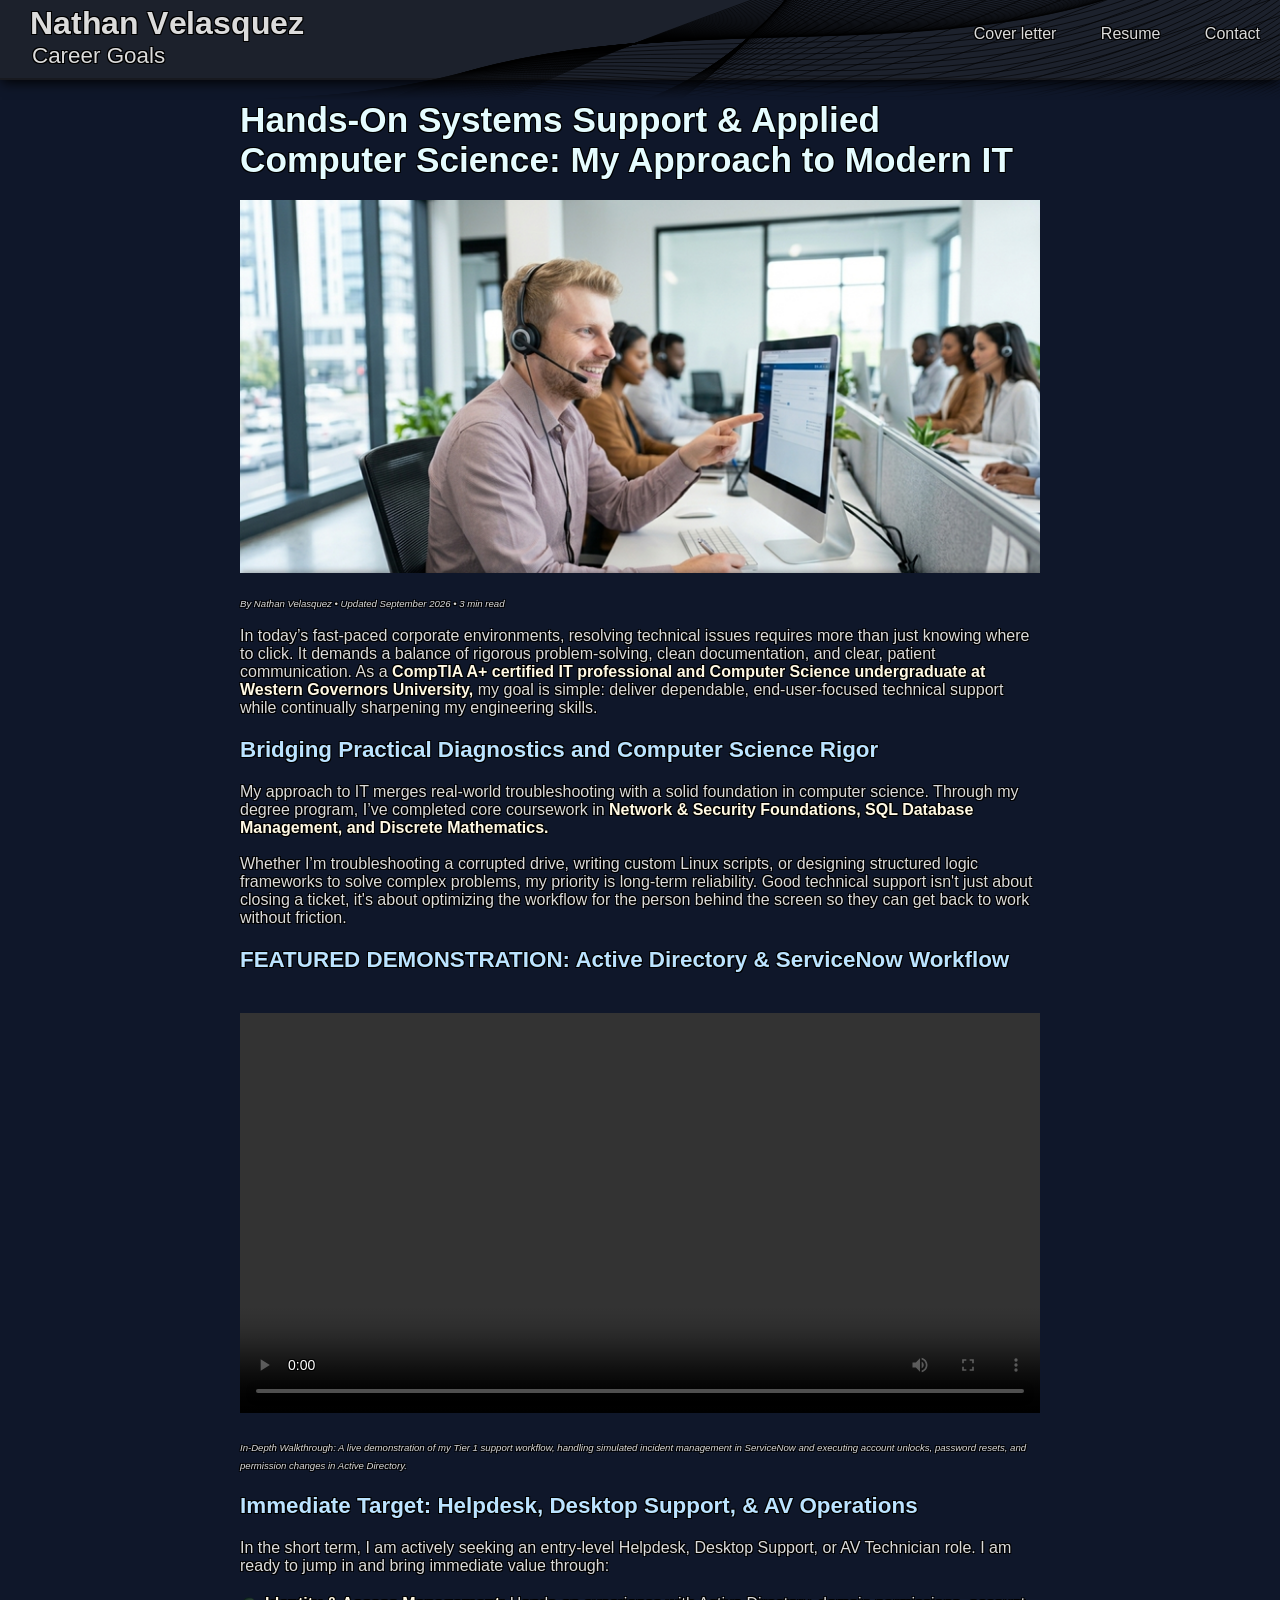
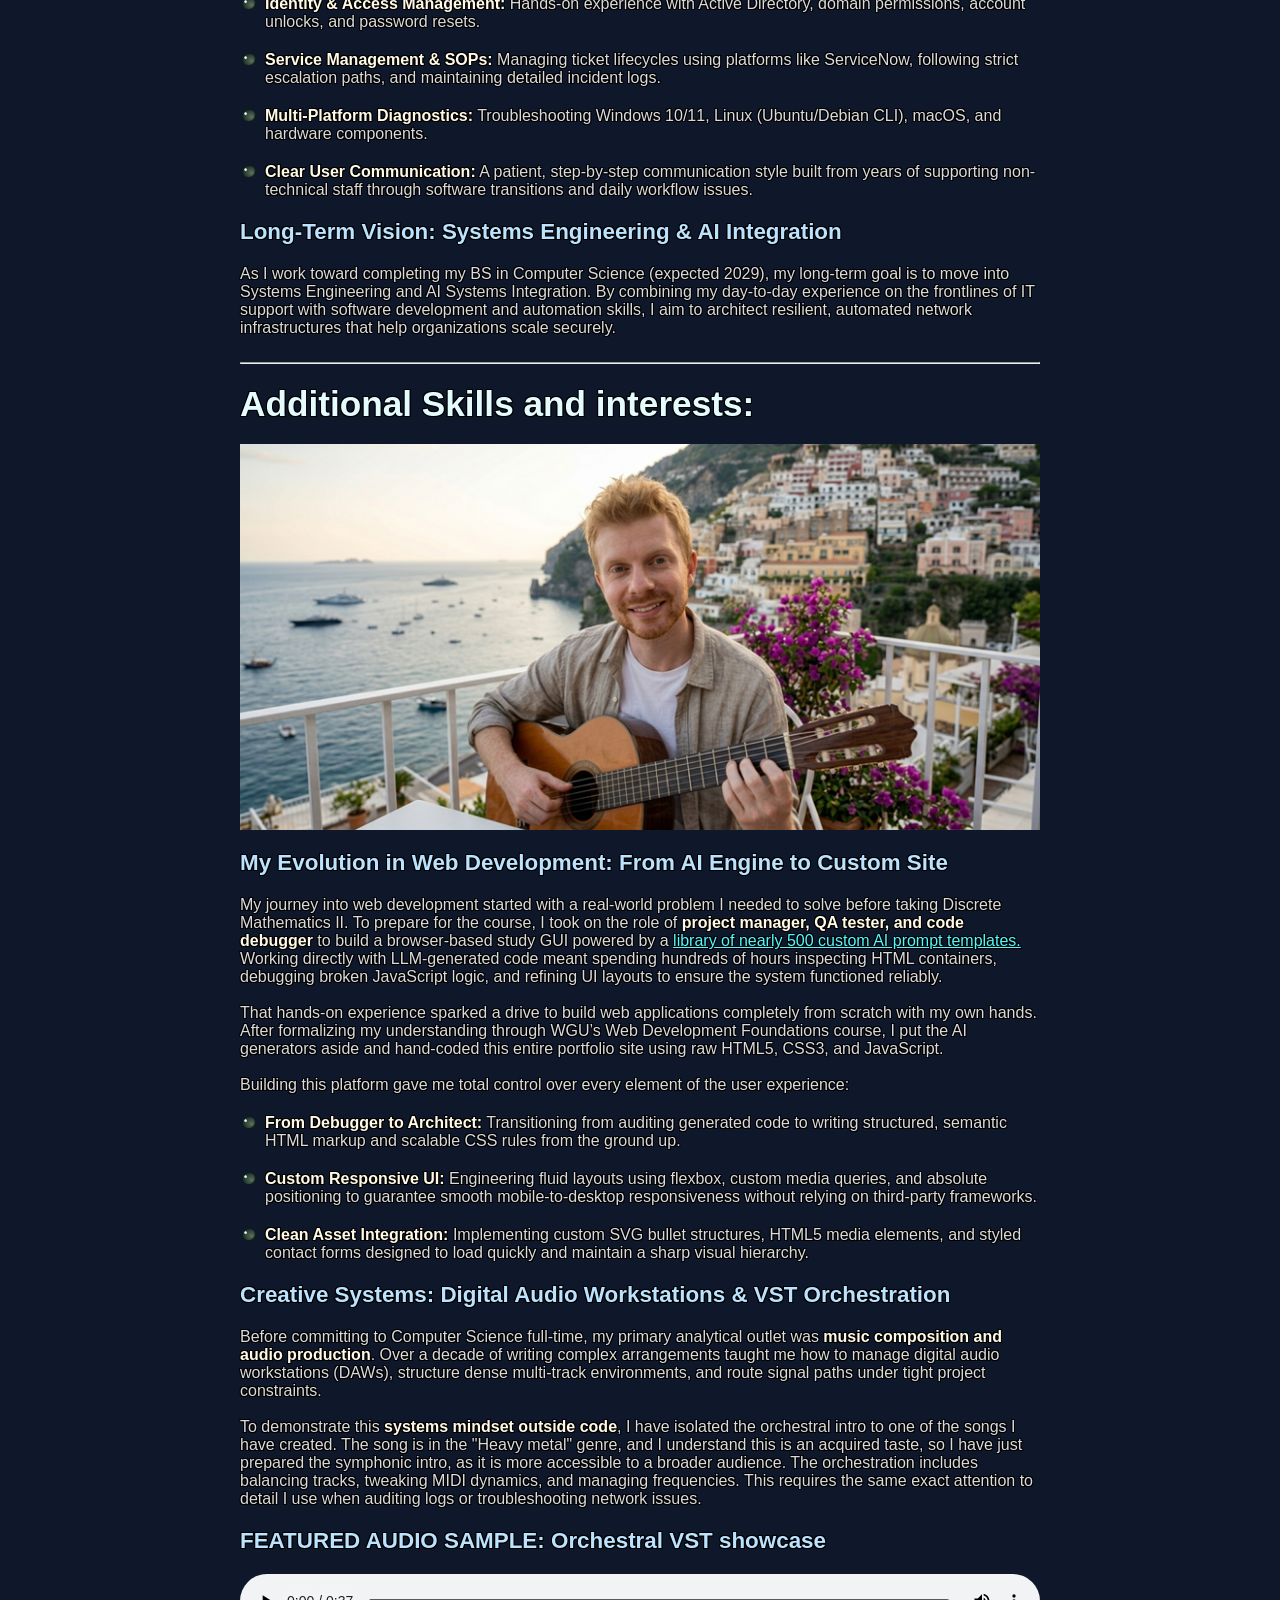
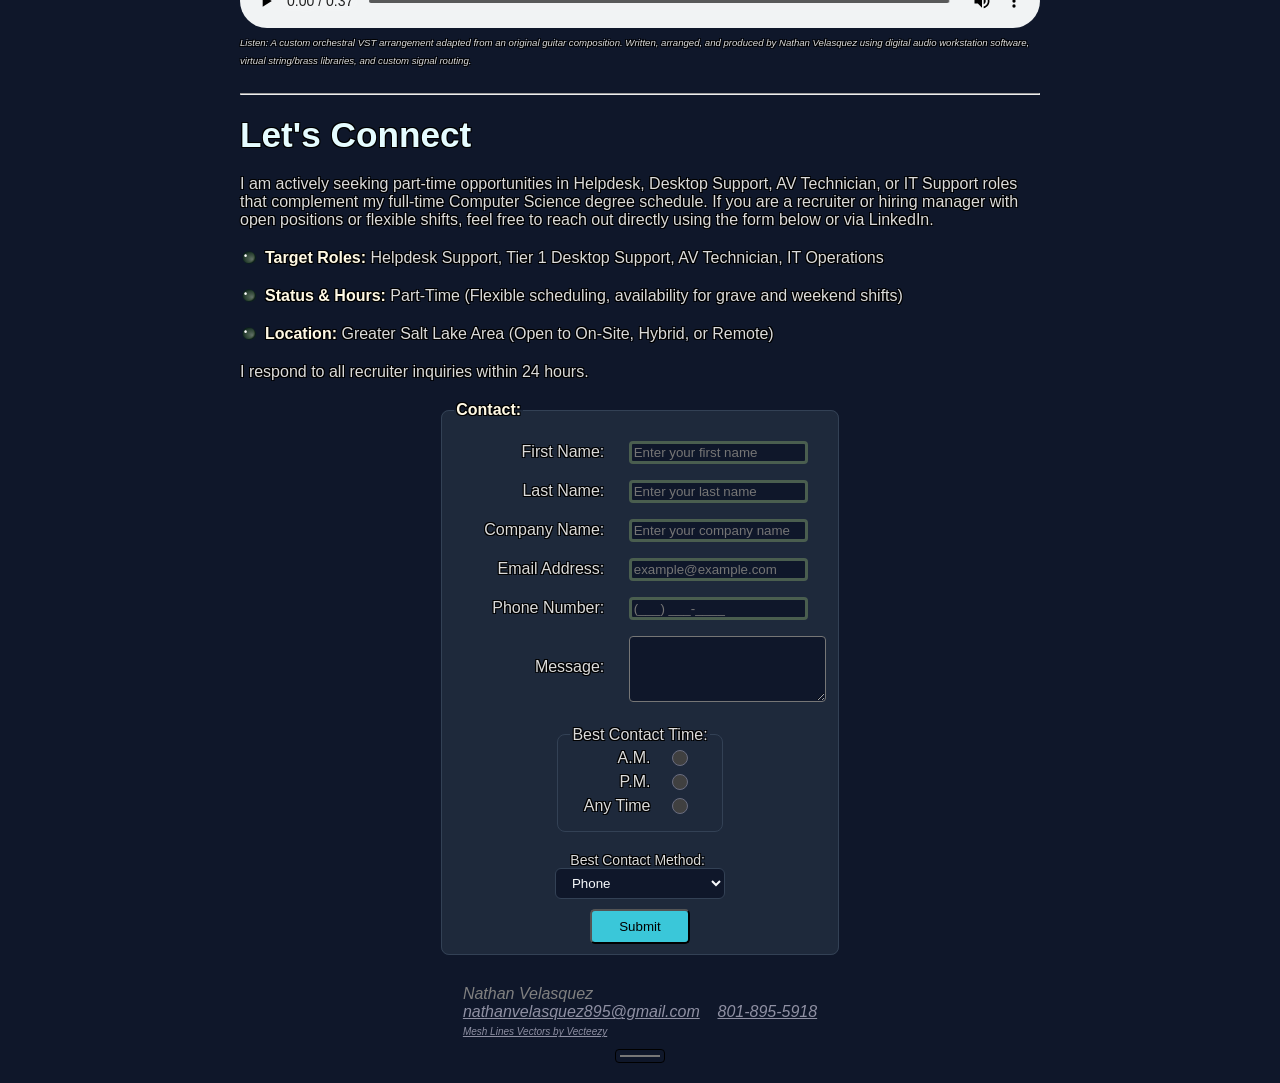
==== career_goals.html @ c5662f7c "test" ====
<!DOCTYPE html>
<html lang="en"> 															
<head> 																	
	<meta charset="UTF-8">
	<meta name="viewport" content="width=device-width, initial-scale=1.0">
	<title>Nathan Velasquez Career Goals</title> 														
	<link rel="stylesheet" href="css/styles.css">
</head>
<body> 																	
	<header>
		<img src="images/abstract-horizontal.svg" alt="">
<!------------------------------>
<!---------NAME ANIMATION------->
<!------------------------------>
		<div id="topName">
			<span class="letter">N</span>
			<span class="letter">a</span>
			<span class="letter">t</span>
			<span class="letter">h</span>
			<span class="letter">a</span>
			<span class="letter">n</span>
			&nbsp;
			<span class="letter">V</span>
			<span class="letter">e</span>
			<span class="letter">l</span>
			<span class="letter">a</span>
			<span class="letter">s</span>
			<span class="letter">q</span>
			<span class="letter">u</span>
			<span class="letter">e</span>
			<span class="letter">z</span>
		</div>
<!------------------------------>
<!---------Page Title ---------->
<!------------------------------>
			<h1>Career Goals</h1> 												
<!------------------------------>
<!-------Navigation links------->
<!------------------------------>
		<nav> 																
			<ul class="nav-big">
				<li><a class="link" href="cover_letter.html">Cover letter</a></li>
				<li><a class="link" href="index.html">Resume</a></li>
				<li><a class="link" href="career_goals.html#contact">Contact</a></li>
			</ul>
			<select name="nav-small" id="nav-small" class="nav-small" onchange="location.href=this.value; this.selectedIndex=0;">
				<option value="">☰</option>
				<option value="cover_letter.html">Cover letter</option>
				<option value="index.html">Resume</option>
				<option value="career_goals.html#contact">Contact</option>
			</select>
		</nav>
	</header>
<!------------------------------>
<!---------Main content--------->
<!------------------------------>
	<main> 																	
		<article> 															
			<h2>Hands-On Systems Support & Applied Computer Science: My Approach to Modern IT</h2>	
				<img class="mainImage" 
				src="images/stockhelpdesk_small.png"
				srcset="images/stockhelpdesk_small.png 400w,
						images/stockhelpdesk_med.png 800w,
						images/stockhelpdesk_large.png 1200w"
				sizes="(max-width: 800px) 90vw, 600px"
				alt="helpdesk stock image">
			<em class="articleCaption">By Nathan Velasquez • Updated September 2026 • 3 min read</em>
				<p>
					In today’s fast-paced corporate environments, resolving technical issues requires 
					more than just knowing where to click. It demands a balance of rigorous problem-solving, 
					clean documentation, and clear, patient communication. As a <strong>CompTIA A+ certified IT 
					professional and Computer Science undergraduate at Western Governors University,</strong> my 
					goal is simple: deliver dependable, end-user-focused technical support while continually 
					sharpening my engineering skills.
				</p>
			<h3>Bridging Practical Diagnostics and Computer Science Rigor</h3>
				<p id="video">
					My approach to IT merges real-world troubleshooting with a solid foundation in computer science. 
					Through my degree program, I’ve completed core coursework in <strong>Network & Security Foundations, 
					SQL Database Management, and Discrete Mathematics.</strong>
					<br><br>
					Whether I’m troubleshooting a corrupted drive, writing custom Linux scripts, or designing structured 
					logic frameworks to solve complex problems, my priority is long-term reliability. Good technical support 
					isn't just about closing a ticket, it's about optimizing the workflow for the person behind the screen so 
					they can get back to work without friction.
				</p>
			<h3>FEATURED DEMONSTRATION: Active Directory & ServiceNow Workflow</h3>
				<video class="video" controls width="500">
					<source src="images/helpdesk.mp4" type="video/mp4">
				</video>
			<em class="articleCaption">
				In-Depth Walkthrough: A live demonstration of my Tier 1 support workflow, handling simulated incident 
				management in ServiceNow and executing account unlocks, password resets, and permission changes in Active Directory.
			</em>
			<h3>Immediate Target: Helpdesk, Desktop Support, & AV Operations</h3>
				<p>In the short term, I am actively seeking an entry-level Helpdesk, Desktop Support, or AV Technician role. 
					I am ready to jump in and bring immediate value through:
				</p>
				<ul class="list1">
					<li>
						<strong>Identity & Access Management:</strong> Hands-on experience with Active Directory, domain permissions, 
						account unlocks, and password resets.
					</li>
					<li>
						<strong>Service Management & SOPs:</strong> Managing ticket lifecycles using platforms like ServiceNow, following strict 
						escalation paths, and maintaining detailed incident logs.
					</li>
					<li>
						<strong>Multi-Platform Diagnostics:</strong> Troubleshooting Windows 10/11, Linux (Ubuntu/Debian CLI), 
						macOS, and hardware components.
					</li>
					<li>
						<strong>Clear User Communication:</strong> A patient, step-by-step communication style built from years of supporting 
						non-technical staff through software transitions and daily workflow issues.
					</li>
				</ul>
			<h3>Long-Term Vision: Systems Engineering & AI Integration</h3>
				<p>
					As I work toward completing my BS in Computer Science (expected 2029), my long-term goal is to move into Systems Engineering and 
					AI Systems Integration. By combining my day-to-day experience on the frontlines of IT support with software development and 
					automation skills, I aim to architect resilient, automated network infrastructures that help organizations scale securely.
				</p>
		</article>
	<hr>
		<article>
			<h2>Additional Skills and interests:</h2>
					<img class="mainImage" 
					src="images/guitar-small.png"
					srcset="images/guitar-small.png 400w,
							images/guitar-med.png 800w,
							images/guitar-large.png 1200w"
					sizes="(max-width: 800px) 90vw, 600px"
					alt="guitar stock image">
			<h3>My Evolution in Web Development: From AI Engine to Custom Site</h3>
				<p>
					My journey into web development started with a real-world problem I needed to solve before taking Discrete Mathematics II. 
					To prepare for the course, I took on the role of <strong>project manager, QA tester, and code debugger</strong> to build a 
					browser-based study GUI powered by a 
					<a target="_blank" href="placeholderlink.html">library of nearly 500 custom AI prompt templates.</a><!-- placeholder for https://nathanvelasquez895.github.io/DM2-C690-NV.github.io/ --> 
					Working directly with LLM-generated code meant spending hundreds of hours inspecting HTML containers, debugging broken JavaScript 
					logic, and refining UI layouts to ensure the system functioned reliably.
					<br><br>
					That hands-on experience sparked a drive to build web applications completely from scratch with my own hands. After formalizing my 
					understanding through WGU’s Web Development Foundations course, I put the AI generators aside and hand-coded this entire portfolio site 
					using raw HTML5, CSS3, and JavaScript.
					<br><br>
					Building this platform gave me total control over every element of the user experience:
				</p>
				<ul class="list1">
					<li>
						<strong>From Debugger to Architect:</strong> Transitioning from auditing generated code to writing structured, semantic HTML
							markup and scalable CSS rules from the ground up.
					</li>
					<li>
						<strong>Custom Responsive UI:</strong> Engineering fluid layouts using flexbox, custom media queries, and absolute positioning to 
						guarantee smooth mobile-to-desktop responsiveness without relying on third-party frameworks.
					</li>
					<li>
						<strong>Clean Asset Integration:</strong> Implementing custom SVG bullet structures, HTML5 media elements, and styled contact 
						forms designed to load quickly and maintain a sharp visual hierarchy.
					</li>
				</ul>
			<h3>Creative Systems: Digital Audio Workstations & VST Orchestration</h3>
				<p>
					Before committing to Computer Science full-time, my primary analytical outlet was <strong>music composition and audio production</strong>. 
					Over a decade of writing complex arrangements taught me how to manage digital audio workstations (DAWs), structure dense multi-track 
					environments, and route signal paths under tight project constraints.
					<br><br>
					To demonstrate this <strong>systems mindset outside code</strong>, I have isolated the orchestral intro to one of the songs I have created. 
					The song is in the "Heavy metal" genre, and I understand this is an acquired taste, so I have just prepared the symphonic intro, as it is more
					accessible to a broader audience. The orchestration includes balancing tracks, tweaking MIDI dynamics, and managing frequencies. This requires 
					the same exact attention to detail I use when auditing logs or troubleshooting network issues.
				</p>
			<h3>FEATURED AUDIO SAMPLE: Orchestral VST showcase</h3>
				<audio controls>
					<source src="images/RosesINTRO.mp3">
				</audio>
			<em class="articleCaption">
				Listen: A custom orchestral VST arrangement adapted from an original guitar composition. Written, arranged, and produced by 
				Nathan Velasquez using digital audio workstation software, virtual string/brass libraries, and custom signal routing.
			</em>
		</article>
<!---------------------------->
<!--------CONTACT FORM-------->
<!---------------------------->
	<hr>
		<section>
			<h2 id="contact">Let's Connect</h2>
				<p>
					I am actively seeking part-time opportunities in Helpdesk, Desktop Support, AV Technician, or IT Support roles that complement my 
					full-time Computer Science degree schedule. If you are a recruiter or hiring manager with open positions or flexible shifts, feel 
					free to reach out directly using the form below or via LinkedIn.
				</p>
				<ul class="list1">
					<li>
						<strong>Target Roles:</strong> Helpdesk Support, Tier 1 Desktop Support, AV Technician, IT Operations
					</li>
					<li>
						<strong>Status & Hours:</strong> Part-Time (Flexible scheduling, availability for grave and weekend shifts)
					</li>
					<li>
						<strong>Location:</strong> Greater Salt Lake Area (Open to On-Site, Hybrid, or Remote)
					</li>
				</ul>
				I respond to all recruiter inquiries within 24 hours.			
			<fieldset id="contactForm">  
				<legend><strong>Contact:</strong></legend>
					<form action="https://wp.zybooks.com/form-viewer.php" method="POST">
						<p>
							<label for="firstName">First Name:</label>
							<input type="text" id="firstName" name="firstName" placeholder="Enter your first name" required>
						</p>
						<p>
							<label for="lastName">Last Name:</label>
							<input type="text" id="lastName" name="lastName" placeholder="Enter your last name" required>
						</p>
						<p>
							<label for="compName">Company Name:</label>
							<input type="text" id="compName" name="compName" placeholder="Enter your company name" required>
						</p>
						<p>
							<label for="email">Email Address:</label>
							<input type="email" id="email" name="email" placeholder="example@example.com" required>
						</p>
						<p>
							<label for="phoneNum">Phone Number:</label>
							<input type="tel" id="phoneNum" name="phoneNum" placeholder="(___) ___-____"required>
						</p>
						<p>
							<label id="messageLabel" for="message">Message:</label>
							<textarea id="message" name="message" rows="4" cols="22"></textarea>
						</p>
			<!----------RADIO BEST CONTACT TIME---------->			
					<fieldset id="bestCT">
						<legend>Best Contact Time:</legend>
						<div class="radios">
							<input id="am" name="contactTime" type="radio" value="a.m.">				
							<label for="am">A.M.</label>				
						</div>
						<div class="radios">
							<input id="pm" name="contactTime" type="radio" value="p.m.">				
							<label for="pm">P.M.</label>				
						</div>
						<div class="radios">
							<input id="anytime" name="contactTime" type="radio" value="anytime">				
							<label for="anytime">Any Time</label>
						</div>
					</fieldset>
			<!----------LIST BEST CONTACT METHOD---------->
					<div id="methodBox">
						<label for="method" style="font-size: 14px;">Best Contact Method:</label>
						<select id="method" name="method">
							<option value="phone">Phone</option>
							<option value="email">Email</option>
							<option value="text">Text</option>        
						</select>
					</div>
					<div id="submit">
						<input type="submit" value="Submit">
					</div>
				</form>
			</fieldset>
		</section>
	</main>
<!------------------------------>
<!---------Footer--------------->
<!------------------------------>
	<footer>
		<em>
			Nathan Velasquez  
			<br> 
			<a class="foot" href="mailto:nathanvelasquez895@gmail.com">nathanvelasquez895@gmail.com</a> 
			&nbsp;&nbsp;
			<a class="foot" href="tel:+18018955918">801&#8209;895&#8209;5918</a> 
			<br>
		</em>
		<i>
			<a class="foot" target="_blank" style="font-size: 10px;" href="placeholderlink.html">Mesh Lines Vectors by Vecteezy</a> <!-- placeholder for https://www.vecteezy.com/free-vector/mesh-lines-->
		</i>
	</footer>
</body>
<!------------------------------>
<!---------Java scripts--------->
<!------------------------------>
<script>
/** VIDEO VOLUME Prevents ear blasting on the video**/
document.querySelectorAll('video').forEach(video => 
{video.volume = 0.3;});/**this means 30% volume**/
</script>
<input type="color">
</html>
---- css/styles.css ----
* {
	box-sizing: border-box; /** keeps everything a good size when shrinking **/
}
html {
	scroll-behavior: smooth; /**no harsh jumps when clicking contact**/
	scroll-padding-top: 90px; /** stops the header from hiding things when clicking a link**/
}
/*************************
----------HEADER------------
*************************/
/****big box on top, doesn't move *******/
header {
	font-family: arial, sans-serif;
	color: #dbdbdb;
	text-shadow: -1px 1px 0px black, -1px -1px 0px black, 1px 1px 0px black, 1px -1px 0px black;
	display: flex;
	justify-content: space-between;
	align-items: center;
	width: 100%;
	background: #1c212c;
	padding-bottom: 10px;
	border-bottom: 2px solid #181a20;
	box-shadow: 0 4px 12px -2px black;
	position: fixed;
	z-index: 5;
	top: 0;
	left: 0;
	min-height: 80px;
}
header img {
	position: absolute;
	top: 0;
	left: 0;
	width: 100%;
	height: 100px;
	object-fit: cover;
	/** looked bad on the bottom, so i looked up how to make it smooth. Apparently safari needs a special one...**/
	-webkit-mask-image: linear-gradient(to bottom, black 70%, transparent 100%);
	mask-image: linear-gradient(to bottom, black 70%, transparent 100%);
}
/********* says what page you're on, like "resume" etc ********/
h1 {
	font-size: 1.4rem;
	font-weight: normal;
	position: fixed;
	top: 28px;
	padding-left: 32px;
	animation: phaseIn 2s ease-out forwards;
}
/**********************
HEADER ANIMATION 
**********************/
/****child of header***/
#topName {
  position: fixed;
  left: 30px;
  top: 5px;
  font-weight: bold;
  font-size: 2em;
  display: flex; 
}
@keyframes phaseIn {
from {
	opacity: 0;
	transform: scale(1.4); 
	filter: blur(4px);    
}
to {
	opacity: 1;
	transform: scale(1);   
	filter: blur(0);       
}}
/******** children of div id="topName" *****/
.letter {
  display: inline-block;
  opacity: 0;
  animation: phaseIn 0.5s ease-out forwards;
}
.letter:nth-child(1) { animation-delay: 1.0s; }
.letter:nth-child(2) { animation-delay: 1.1s; }
.letter:nth-child(3) { animation-delay: 1.2s; }
.letter:nth-child(4) { animation-delay: 1.3s; }
.letter:nth-child(5) { animation-delay: 1.4s; }
.letter:nth-child(6) { animation-delay: 1.5s; }
.letter:nth-child(7) { animation-delay: 1.6s; }
.letter:nth-child(8) { animation-delay: 1.7s; }
.letter:nth-child(9) { animation-delay: 1.8s; }
.letter:nth-child(10) { animation-delay: 1.9s; }
.letter:nth-child(11) { animation-delay: 2.0s; }
.letter:nth-child(12) { animation-delay: 2.1s; }
.letter:nth-child(13) { animation-delay: 2.2s; }
.letter:nth-child(14) { animation-delay: 2.4s; }
.letter:nth-child(15) { animation-delay: 2.7s; }
.letter:nth-child(16) { animation-delay: 3.0s; }
/************************
--------NAVIGATION-------
************************/
nav {
	display: flex;
	justify-content: flex-end;
	width: 100%;
}
nav ul{
	list-style-type: none; /**takes away ugly dots**/
}
nav li {
	display: inline;
}	
nav li a {
	position: relative;
	display: inline-block;
	text-decoration: none;
	padding: 8px 20px;
	color: #dbdbdb;
	transition: color 0.2s ease-in-out;	
}
/******** glowing behind the link, chilren of nav -> ul *******/
.link::before {
	content: "";
	position: absolute;
	inset: 0;
	border-radius: 20px;
	background-image: radial-gradient(#646b7d 0%, transparent 70%);
	opacity: 0; 
	transition: opacity 0.2s ease-in-out;
	z-index: -1; 
}
.link:hover::before {
  opacity: 1;
/************mobile menu**************/
}
.nav-small {
	display: none;
}
@media (max-width: 800px) {
	.nav-big {
		display: none;
	}
	.nav-small {
		display: block;
		appearance: none;
		-webkit-appearance: none;
		-moz-appearance: none;
		width: 40px;
		height: 40px;
		border: none;
		border-radius: 8px;
		background: #1c212c;
		color: #dbdbdb;
		text-align: center;
		font-size: 1.2rem;
		cursor: pointer;
		padding: 0;
		margin-right: 20px;
		position: relative;
		z-index: 10;
	}
}		
/*********************
-------BODY------------
*********************/
body {
	background: #0f172a;
	font-family: arial, sans-serif;
	color: #dbdbdb;
	text-shadow: -1px 1px 0px black, -1px -1px 0px black, 1px 1px 0px black, 1px -1px 0px black;
	padding-top: 60px;
	margin: 0;
	display: flex;
	flex-direction: column;
	align-items: center;
	width: 80vw;      
    max-width: 800px;  
    height: auto;
    margin: 20px auto;
}
article {
	margin-bottom: 25px;
}
strong {
	color: #fff9e5;
}
a {
	color: #52f9ff;
	transition: color 0.2s ease-in-out;
}
a:hover {
	color: #f3ffaf;
}
.mainImage {
	display: flex;
	align-items: center;
    width: 80vw;      
    max-width: 800px;  
    height: auto;
    margin: 20px auto;
}
table { 
	margin: 20px auto;
	background-color: #1e1f20;
	outline: 1px solid #334155;
    border-radius: 15px;
    border-spacing: 0; /**take away double lines**/
    overflow: hidden;  /**take away MORE double lines -.- **/
}
caption {
	background-color: #1e1f20;
	font-size: 1.4rem;
	padding: 10px;
	color: #bbe3ff;
	font-weight: bold;
	text-align: left;		
}
table th {
	background-color: #1e293b;
	padding: 8px 12px;
	color: #b1b1bc;
	border: 1px solid #334155;
}
table td {
	padding: 8px 12px;
	color: #b1b1bc;
	border: 1px solid #334155; 
}
/***hard to fit on mobile, makes to smaller**/
@media (max-width: 800px) {
    table {
        font-size: 10px;
    }
	table td {
		padding: 2px;
	}
}

/*** headline **/
h2 {
	font-size: 2.2rem;
    margin: 20px auto;
	color: #e5fcff;	
}
/***** sub-headlines **/
h3 {
	font-size: 1.4rem;
	margin: 20px auto;
	color: #bbe3ff;	
}
li {
	margin-bottom: 20px;
	margin-top: 20px;	
}
/*** fancy bullets ***/
/*** public domain svg https://freesvg.org/white-vector-drawing-of-button ***/
.list1 {
	padding-left: 0;
	text-align: left;
}
.list1 > li {
    list-style: none;
    position: relative;
    padding-left: 25px;
}
.list1 > li::before {
    content: '';
    position: absolute;
    left: 0;
    top: auto;
    width: 18px;
    height: 18px;
	background-image: url('../images/bullet.svg');
}
.list2 {
	padding-left: 0;
	text-align: left;
}
.list2 > li {
    list-style: none;
    position: relative;
    padding-left: 25px;
}
.list2 > li::before {
	content: "⚫️";     
	position: absolute;
	left: 0;
	top: 50%;
	transform: translateY(-50%); 
	font-size: 0.75rem;  
}
/**** little letters ***/
.articleCaption {
	font-size: 0.6rem;
	width: 80vw;
	max-width: 800px;
	height: auto;
	margin: 20px auto;
}
video {
	width: 80vw;
	max-width: 800px;
	height: auto;
	margin: 20px auto;
}
audio {
	width: 80vw;
	max-width: 800px;
	accent-color: #ff5733; 
}
/***** dropdown images ****/
.dropdown-box summary {
	cursor: pointer;
	list-style: none;
	color: #52f9ff;
	transition: color 0.2s ease-in-out;
}
.dropdown-box summary:hover {
	color: #f3ffaf;
}
.dropdown {
	position: relative;
	display: inline-block;
	text-decoration: underline;
}
/***** hidden image inside the drop down ****/
.hiddenImage img {
    width: 80vw;      
    max-width: 800px;  
    height: auto;
    margin: 20px auto;
}	
/**********************
--------FORM-----------
***********************/
/****** named box around the whole thing  ********/
fieldset {
	background-color: #1e293b; 
	border: 1px solid #334155;  
	border-radius: 8px;        
	max-width: max-content;
	margin: 20px 0;
	display: block;
	margin-left: auto;
	margin-right: auto;
}
/****** words before boxes ******/
label {
   width: max-content;
   display: inline-block;
   text-align: right;
   margin-right: 20px;
   width: 150px;
}
/**** typing boxes -> white font + changing colors + symmetrical boxes + borders ***/
input, textarea, select, option {
	background-color: #0f172a;
	color: white;
	height: auto;
	border: 2px bevel #000000;
	border-radius: 4px;
    transition: background-color 0.2s ease-in-out, transform 0.2s ease-in-out;
}
/*******green bg when typing******/
input:focus, select:focus, textarea:focus, option:focus {
	background-color: #383838;
}
/******* green border if box is required *******/
input:invalid {
   border: 3px solid #4a5e4f;
}
/********** make the label "message" in the right spot ****/
#messageLabel {
	position: relative; top: -30px
}
/*****drop down menu for contact method****/
select {
	background-color: #0f172a;
	color: #f8fafc;
	border: 1px solid #334155;
	padding: 6px 12px;
	border-radius: 6px;
	cursor: pointer;
}
#methodBox {
	width: max-content;
	display: flex;
	flex-direction: column;
	margin-left: auto;
	margin-right: auto;
	margin-bottom: 10px;
}
/***********submit button********/
input[type=submit] {
	width: 100px;
	background-color: #3ac7d9;
	color: black;
	padding: 8px;
	border-radius: 5px;
	cursor: pointer;
}
#submit {
	width: max-content;
	display: block;
	margin-left: auto;
	margin-right: auto;
}
input[type=submit]:hover {
   background-color: #91ecf8; 
}
/******************
FANCY RADIO BUTTONS 
*******************/
/******** legend child of fieldset id="contactForm" ***/
#bestCT {
	width: 180px;
}
/********** div children of fieldset id="bestCT" ****/
.radios {
	display: flex;
	flex-direction: row-reverse;
	justify-content: flex-start;
	align-items: center;
	width: fit-content;
	gap: 2px;
	margin-bottom: 6px;
	margin-right: auto;
}
.radios label {
	text-align: right;
	width: 80px;
}
.radios label, .radios input[type="radio"]{
	cursor: pointer;
}
.radios input[type="radio"] {
	appearance: none;
	display: flex;
	-webkit-appearance: none;
	flex-shrink: 0;
	margin: 0;
	width: 1.2em;
	height: 1.2em;
	border-radius: 50%;
	background-color: #404040;
	border: 1px solid rgb(106, 109, 128);
	align-items: center;
	justify-content: center;
	cursor: pointer;
}
.radios input[type="radio"]::before {
	content: "";
	width: 100%;
	height: 100%;
	border-radius: 50%;
	background-image: radial-gradient(circle, rgb(154, 255, 145) 1%, black 99%);
	transform: scale(0);
	transition: transform 0.2s ease-in-out;	
}
.radios input[type="radio"]:checked::before {
	transform: scale(1);
}
.radios input[type="radio"]:checked {
	background-image: none;
}
.radios input[type="radio"]:hover {
	background-color: #6b6b6b;
}
/***contact form for mobile***/
@media (max-width: 478px) {
	fieldset {
		width: 80vw;
	}
	    label {
		text-align: left;
	}
	    #messageLabel {
        top: 0; 
    }
	input, textarea {
		width: 100%;
	}
}
/******************
------FOOTER-------
*****************/
footer {
	color: gray;
	text-shadow: none;
	margin: 10px;
}
.foot {
	color: #8f90a3;
	transition: all 0.2s ease-in-out;
}
.foot:hover {
	color: #d9d6ff;
}
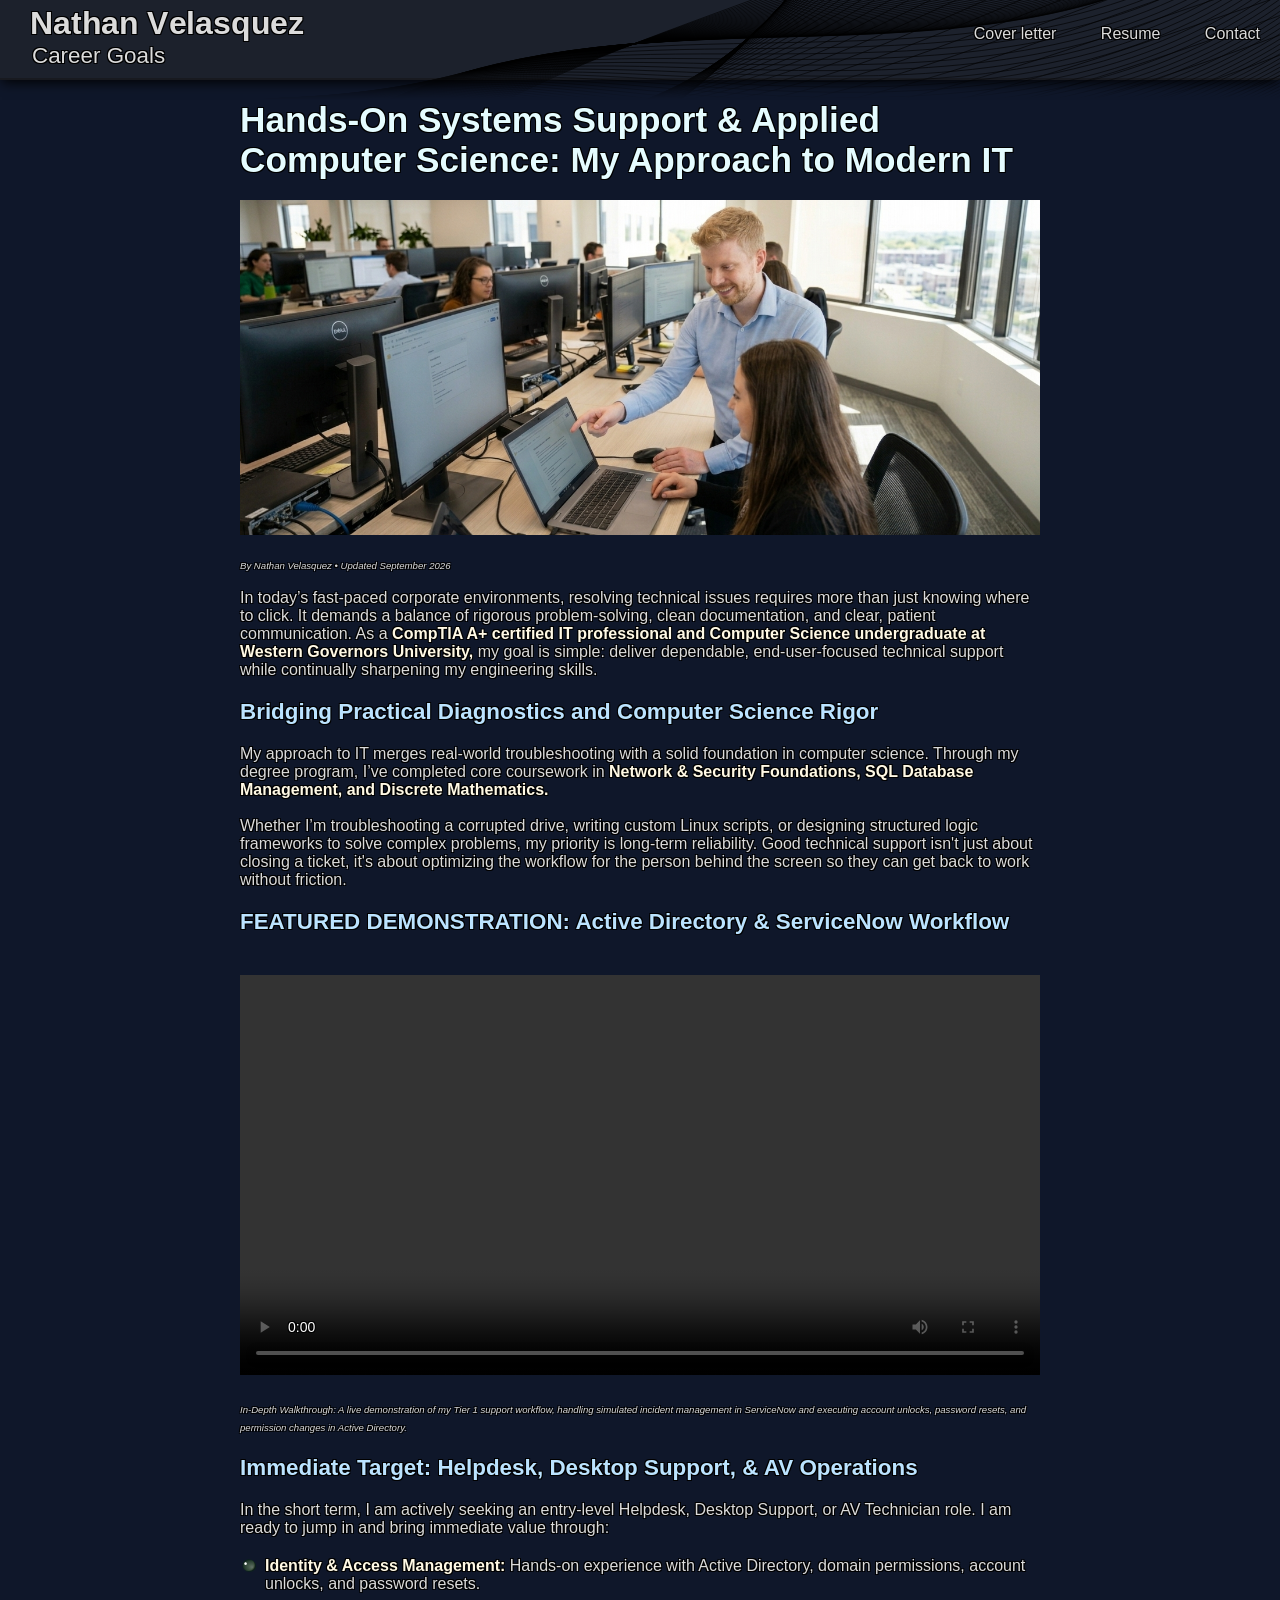
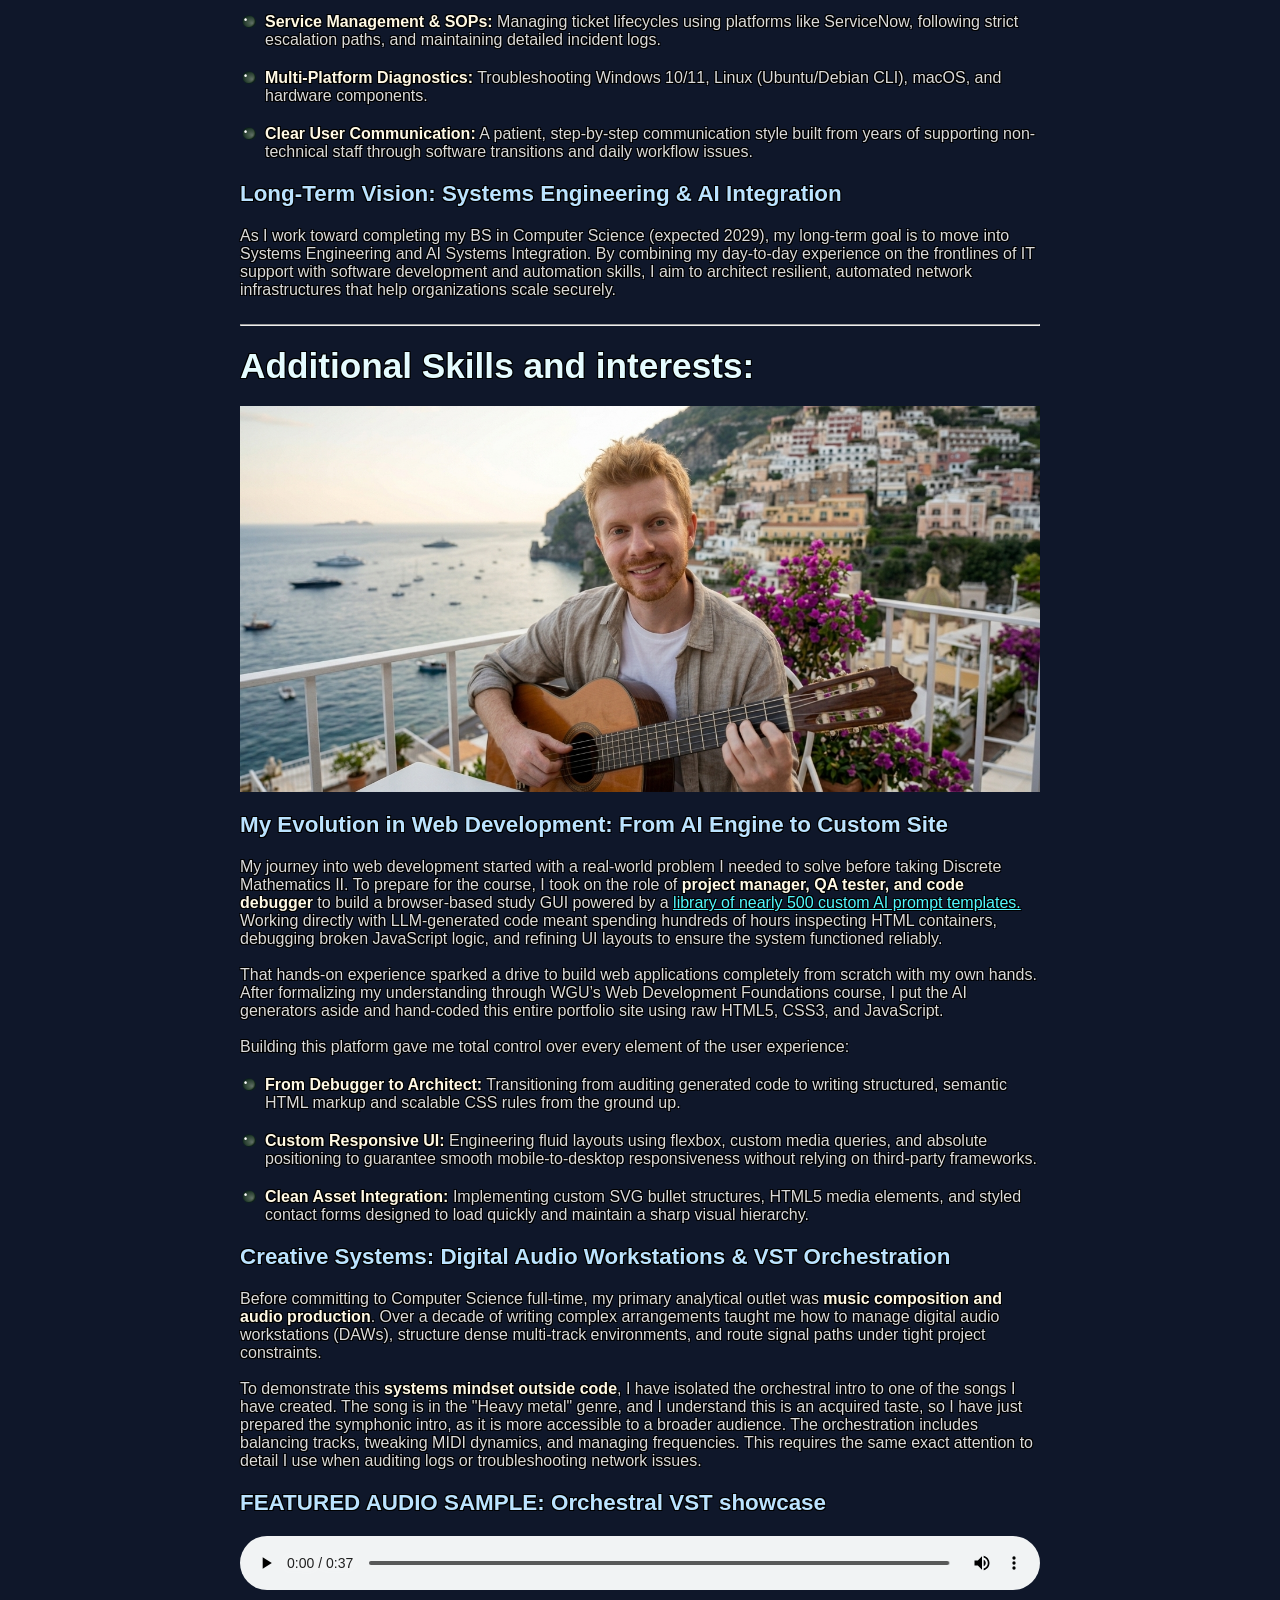
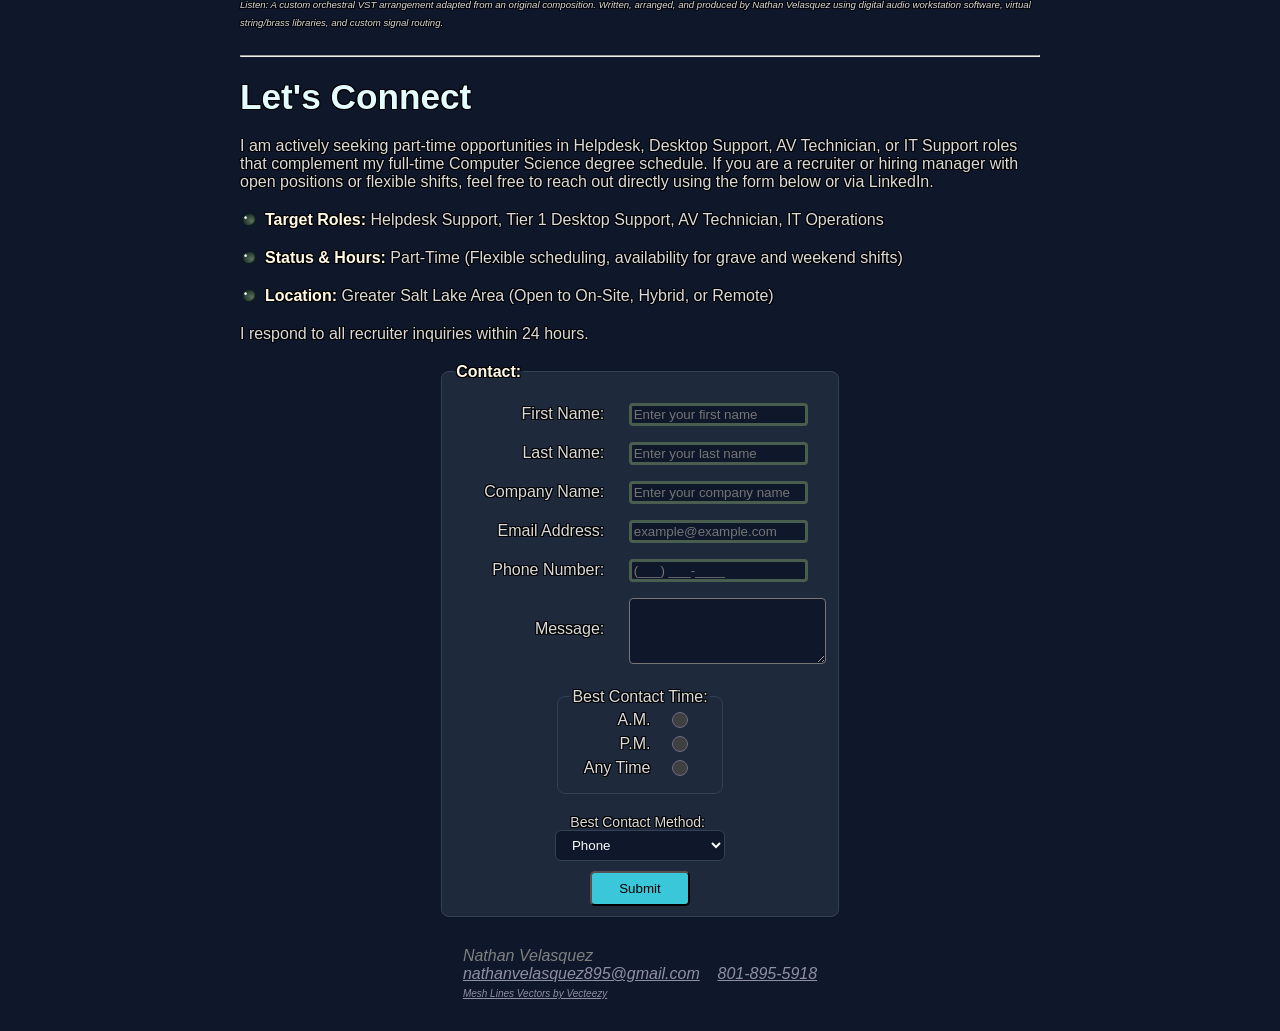
==== commit be3d2eec: "better pictures, small edits" ====
--- a/career_goals.html
+++ b/career_goals.html
@@ -1,12 +1,12 @@
 <!DOCTYPE html>
-<html lang="en"> 															
-<head> 																	
+<html lang="en">
+<head>
 	<meta charset="UTF-8">
 	<meta name="viewport" content="width=device-width, initial-scale=1.0">
 	<title>Nathan Velasquez Career Goals</title> 														
 	<link rel="stylesheet" href="css/styles.css">
 </head>
-<body> 																	
+<body>
 	<header>
 		<img src="images/abstract-horizontal.svg" alt="">
 <!------------------------------>
@@ -33,11 +33,11 @@
 <!------------------------------>
 <!---------Page Title ---------->
 <!------------------------------>
-			<h1>Career Goals</h1> 												
+			<h1>Career Goals</h1>
 <!------------------------------>
 <!-------Navigation links------->
 <!------------------------------>
-		<nav> 																
+		<nav>
 			<ul class="nav-big">
 				<li><a class="link" href="cover_letter.html">Cover letter</a></li>
 				<li><a class="link" href="index.html">Resume</a></li>
@@ -54,17 +54,19 @@
 <!------------------------------>
 <!---------Main content--------->
 <!------------------------------>
-	<main> 																	
-		<article> 															
+	<main>
+		<article>
 			<h2>Hands-On Systems Support & Applied Computer Science: My Approach to Modern IT</h2>	
 				<img class="mainImage" 
-				src="images/stockhelpdesk_small.png"
-				srcset="images/stockhelpdesk_small.png 400w,
-						images/stockhelpdesk_med.png 800w,
-						images/stockhelpdesk_large.png 1200w"
-				sizes="(max-width: 800px) 90vw, 600px"
+				src="images/stockhelpdesk_med.png"
+				srcset="images/stockhelpdesk_small.png 450w,
+						images/stockhelpdesk_med.png 850w,
+						images/stockhelpdesk_large.png 1300w"
+				sizes="(min-width: 1200px) 1200px, 
+						(min-width: 800px) 800px, 
+						100vw"
 				alt="helpdesk stock image">
-			<em class="articleCaption">By Nathan Velasquez • Updated September 2026 • 3 min read</em>
+			<em class="articleCaption">By Nathan Velasquez • Updated September 2026</em>
 				<p>
 					In today’s fast-paced corporate environments, resolving technical issues requires 
 					more than just knowing where to click. It demands a balance of rigorous problem-solving, 
@@ -126,10 +128,12 @@
 			<h2>Additional Skills and interests:</h2>
 					<img class="mainImage" 
 					src="images/guitar-small.png"
-					srcset="images/guitar-small.png 400w,
-							images/guitar-med.png 800w,
-							images/guitar-large.png 1200w"
-					sizes="(max-width: 800px) 90vw, 600px"
+					srcset="images/guitar-small.png 450w,
+							images/guitar-med.png 850w,
+							images/guitar-large.png 1300w"
+					sizes="(min-width: 1200px) 1200px, 
+					(min-width: 800px) 800px, 
+					100vw"
 					alt="guitar stock image">
 			<h3>My Evolution in Web Development: From AI Engine to Custom Site</h3>
 				<p>
@@ -176,7 +180,7 @@
 					<source src="images/RosesINTRO.mp3">
 				</audio>
 			<em class="articleCaption">
-				Listen: A custom orchestral VST arrangement adapted from an original guitar composition. Written, arranged, and produced by 
+				Listen: A custom orchestral VST arrangement adapted from an original composition. Written, arranged, and produced by 
 				Nathan Velasquez using digital audio workstation software, virtual string/brass libraries, and custom signal routing.
 			</em>
 		</article>
@@ -234,12 +238,12 @@
 					<fieldset id="bestCT">
 						<legend>Best Contact Time:</legend>
 						<div class="radios">
-							<input id="am" name="contactTime" type="radio" value="a.m.">				
-							<label for="am">A.M.</label>				
+							<input id="am" name="contactTime" type="radio" value="a.m.">
+							<label for="am">A.M.</label>
 						</div>
 						<div class="radios">
-							<input id="pm" name="contactTime" type="radio" value="p.m.">				
-							<label for="pm">P.M.</label>				
+							<input id="pm" name="contactTime" type="radio" value="p.m.">
+							<label for="pm">P.M.</label>
 						</div>
 						<div class="radios">
 							<input id="anytime" name="contactTime" type="radio" value="anytime">				
@@ -287,6 +291,5 @@
 document.querySelectorAll('video').forEach(video => 
 {video.volume = 0.3;});/**this means 30% volume**/
 </script>
-<input type="color">
 </html>  
 
--- a/css/styles.css
+++ b/css/styles.css
@@ -52,12 +52,12 @@
 **********************/
 /****child of header***/
 #topName {
-  position: fixed;
-  left: 30px;
-  top: 5px;
-  font-weight: bold;
-  font-size: 2em;
-  display: flex; 
+	position: fixed;
+	left: 30px;
+	top: 5px;
+	font-weight: bold;
+	font-size: 2em;
+	display: flex; 
 }
 @keyframes phaseIn {
 from {
@@ -180,6 +180,9 @@
 strong {
 	color: #fff9e5;
 }
+.medWords {
+	font-size: 2em;
+}
 a {
 	color: #52f9ff;
 	transition: color 0.2s ease-in-out;
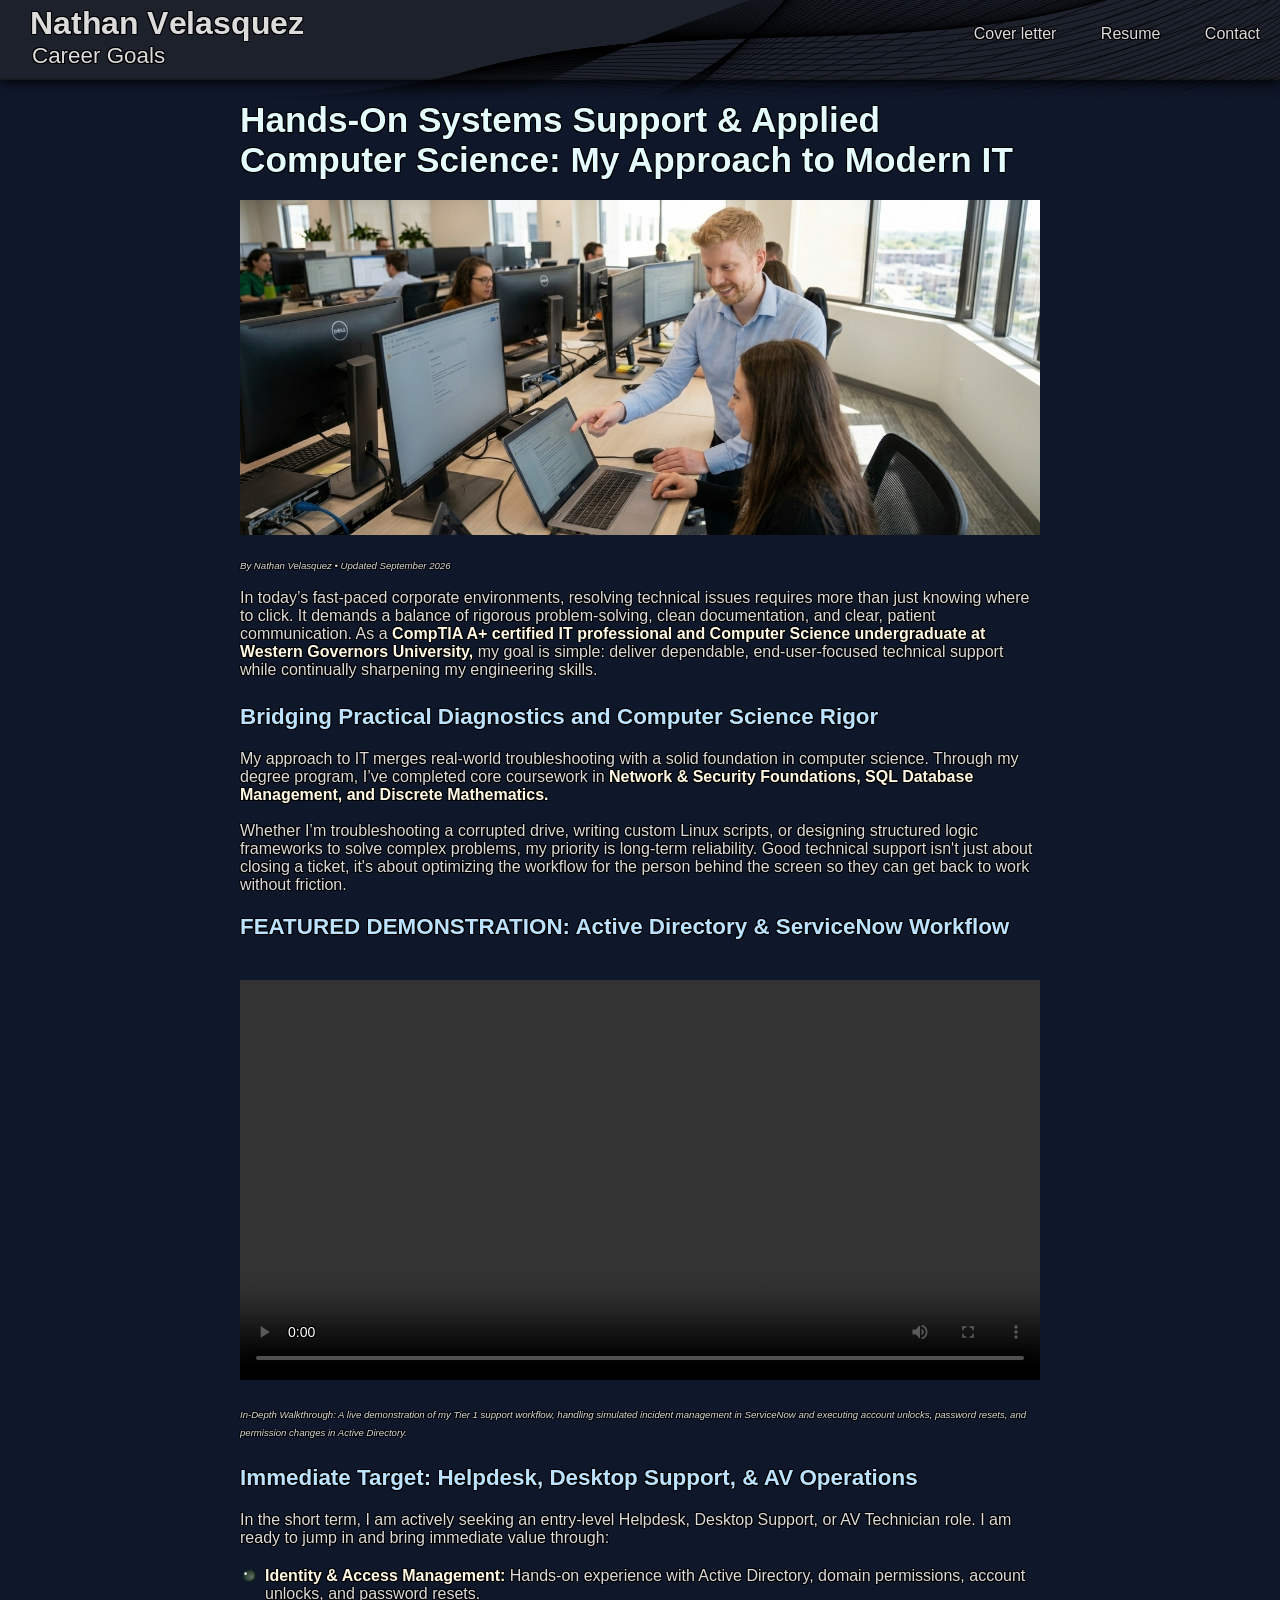
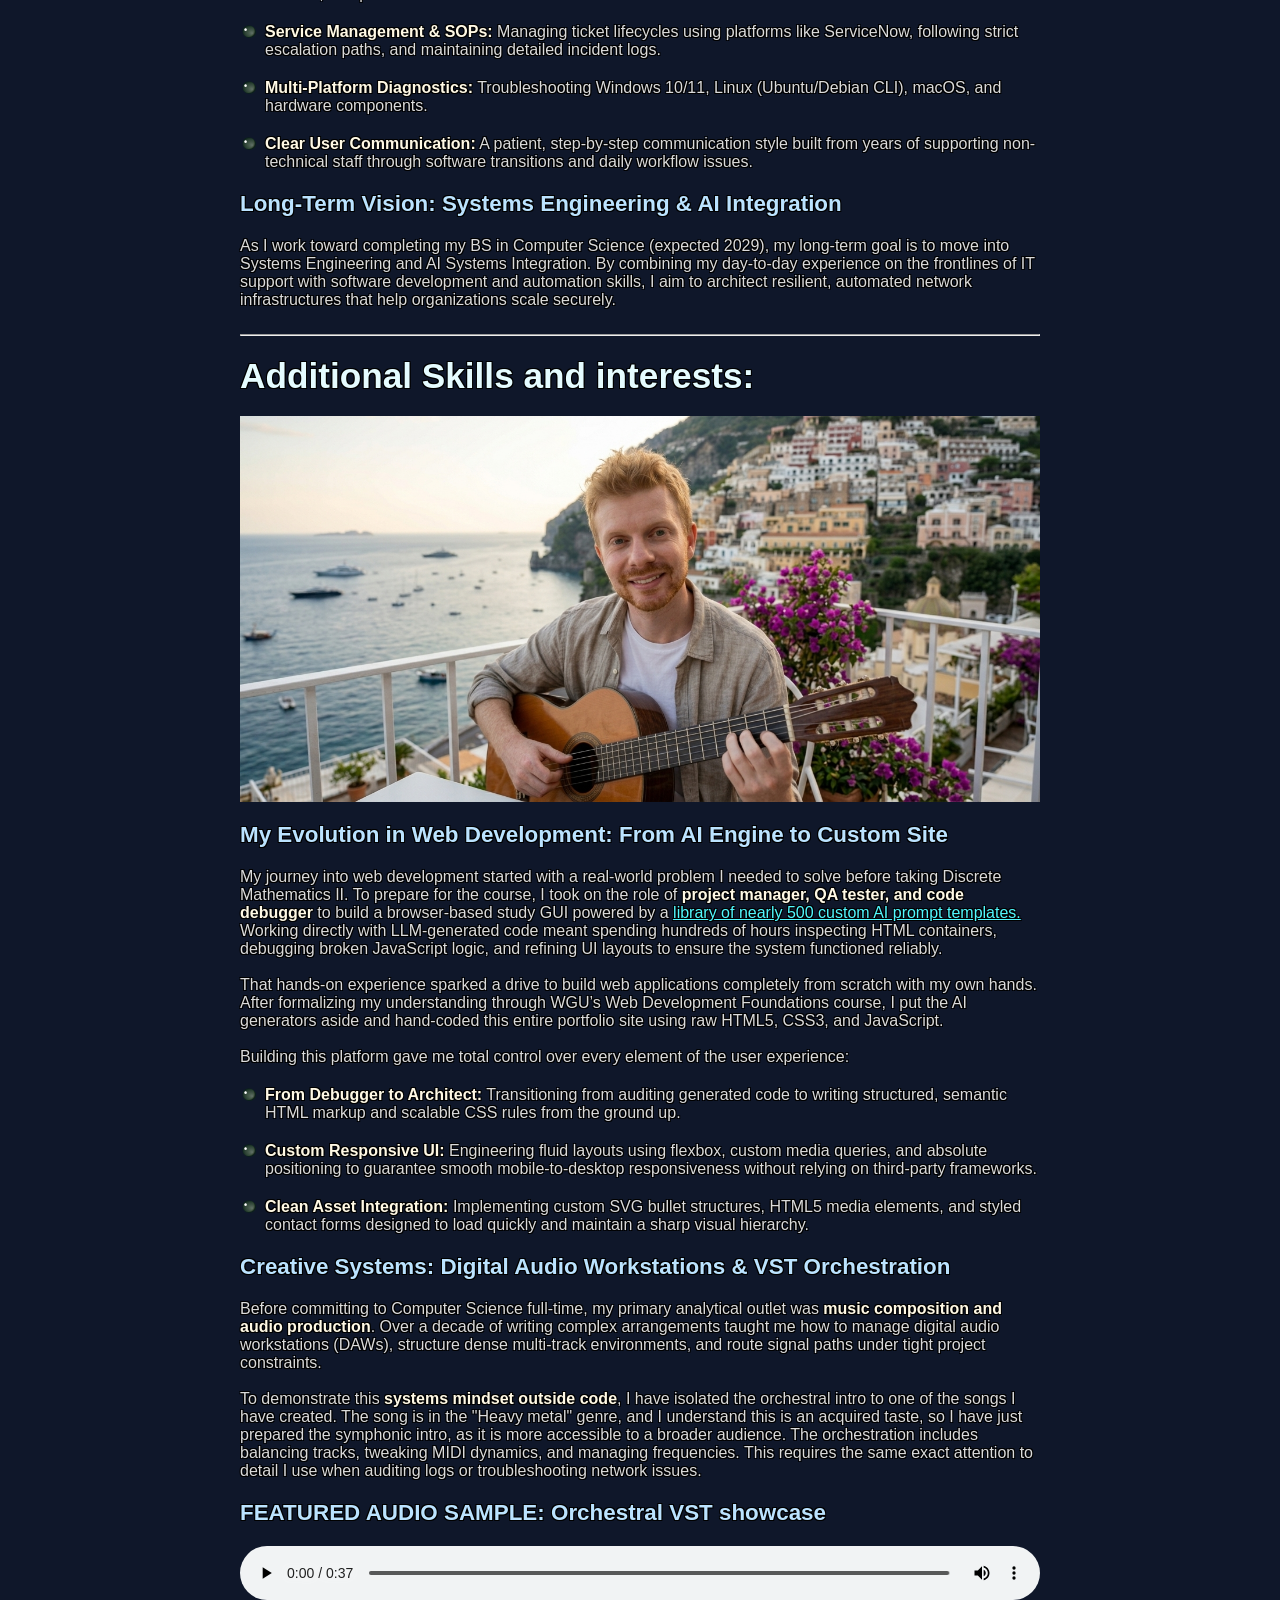
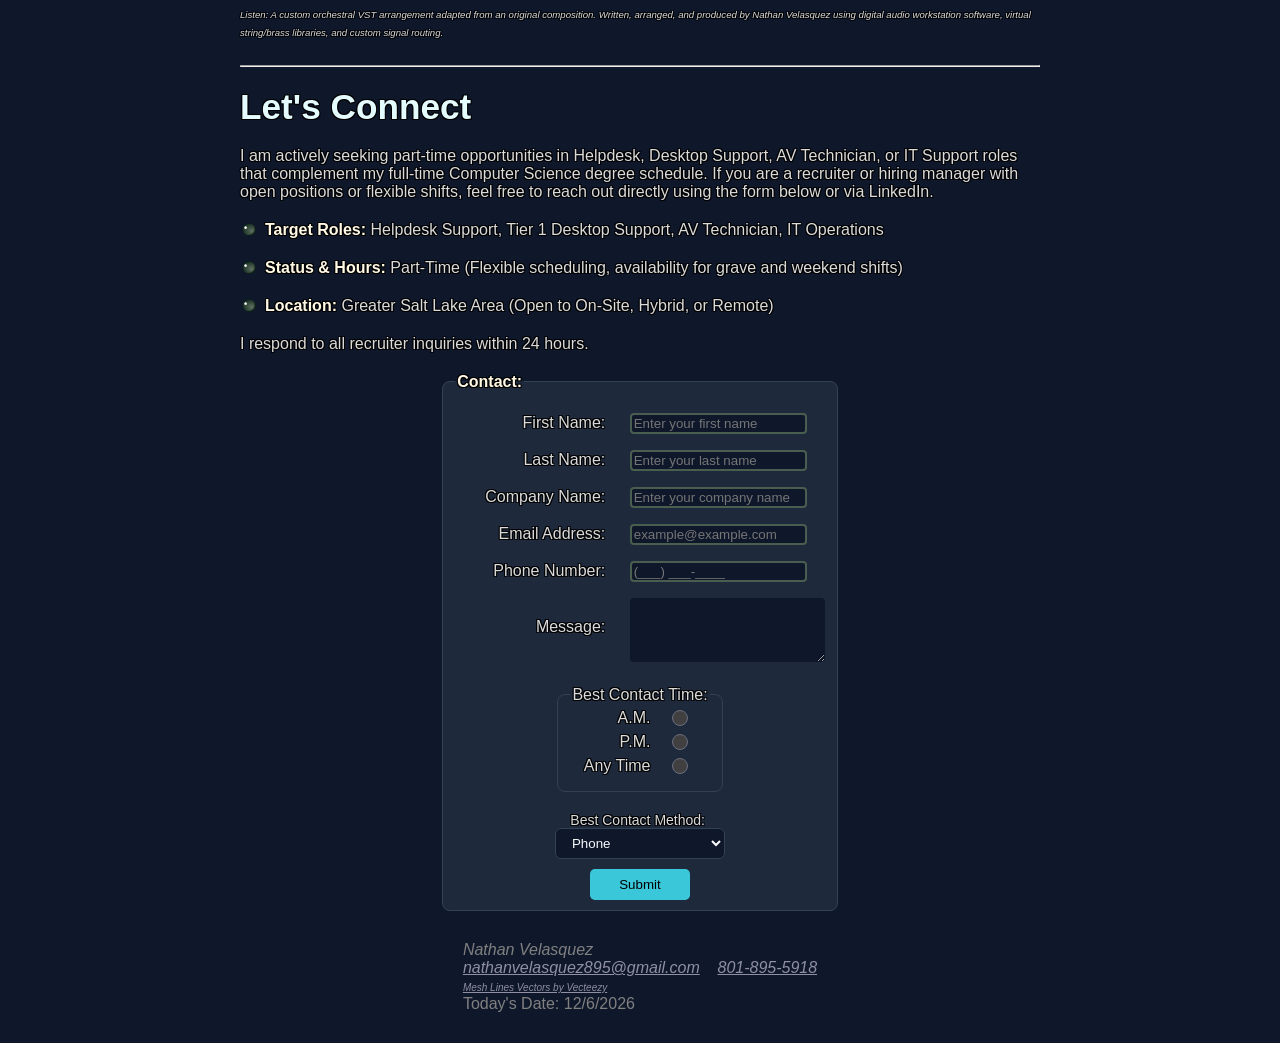
==== commit 508631a5: "final touches" ====
--- a/career_goals.html
+++ b/career_goals.html
@@ -55,135 +55,143 @@
 <!---------Main content--------->
 <!------------------------------>
 	<main>
-		<article>
-			<h2>Hands-On Systems Support & Applied Computer Science: My Approach to Modern IT</h2>	
-				<img class="mainImage" 
-				src="images/stockhelpdesk_med.png"
-				srcset="images/stockhelpdesk_small.png 450w,
-						images/stockhelpdesk_med.png 850w,
-						images/stockhelpdesk_large.png 1300w"
-				sizes="(min-width: 1200px) 1200px, 
+		<section>
+			<article>
+				<h2>Hands-On Systems Support & Applied Computer Science: My Approach to Modern IT</h2>	
+					<img class="mainImage" 
+					src="images/stockhelpdesk_med.png"
+					srcset="images/stockhelpdesk_small.png 450w,
+							images/stockhelpdesk_med.png 850w,
+							images/stockhelpdesk_large.png 1300w"
+					sizes="(min-width: 1200px) 1200px, 
+							(min-width: 800px) 800px, 
+							100vw"
+					alt="helpdesk stock image">
+				<em class="articleCaption">By Nathan Velasquez • Updated September 2026</em>
+					<p>
+						In today’s fast-paced corporate environments, resolving technical issues requires 
+						more than just knowing where to click. It demands a balance of rigorous problem-solving, 
+						clean documentation, and clear, patient communication. As a <strong>CompTIA A+ certified IT 
+						professional and Computer Science undergraduate at Western Governors University,</strong> my 
+						goal is simple: deliver dependable, end-user-focused technical support while continually 
+						sharpening my engineering skills.
+					</p>
+			</article>
+			<article>
+				<h3>Bridging Practical Diagnostics and Computer Science Rigor</h3>
+					<p id="video">
+						My approach to IT merges real-world troubleshooting with a solid foundation in computer science. 
+						Through my degree program, I’ve completed core coursework in <strong>Network & Security Foundations, 
+						SQL Database Management, and Discrete Mathematics.</strong>
+						<br><br>
+						Whether I’m troubleshooting a corrupted drive, writing custom Linux scripts, or designing structured 
+						logic frameworks to solve complex problems, my priority is long-term reliability. Good technical support 
+						isn't just about closing a ticket, it's about optimizing the workflow for the person behind the screen so 
+						they can get back to work without friction.
+					</p>
+				<h3>FEATURED DEMONSTRATION: Active Directory & ServiceNow Workflow</h3>
+					<video class="video" controls width="500">
+						<source src="images/helpdesk.mp4" type="video/mp4">
+					</video>
+				<em class="articleCaption">
+					In-Depth Walkthrough: A live demonstration of my Tier 1 support workflow, handling simulated incident 
+					management in ServiceNow and executing account unlocks, password resets, and permission changes in Active Directory.
+				</em>
+			</article>
+			<article>
+				<h3>Immediate Target: Helpdesk, Desktop Support, & AV Operations</h3>
+					<p>In the short term, I am actively seeking an entry-level Helpdesk, Desktop Support, or AV Technician role. 
+						I am ready to jump in and bring immediate value through:
+					</p>
+					<ul class="list1">
+						<li>
+							<strong>Identity & Access Management:</strong> Hands-on experience with Active Directory, domain permissions, 
+							account unlocks, and password resets.
+						</li>
+						<li>
+							<strong>Service Management & SOPs:</strong> Managing ticket lifecycles using platforms like ServiceNow, following strict 
+							escalation paths, and maintaining detailed incident logs.
+						</li>
+						<li>
+							<strong>Multi-Platform Diagnostics:</strong> Troubleshooting Windows 10/11, Linux (Ubuntu/Debian CLI), 
+							macOS, and hardware components.
+						</li>
+						<li>
+							<strong>Clear User Communication:</strong> A patient, step-by-step communication style built from years of supporting 
+							non-technical staff through software transitions and daily workflow issues.
+						</li>
+					</ul>
+				<h3>Long-Term Vision: Systems Engineering & AI Integration</h3>
+					<p>
+						As I work toward completing my BS in Computer Science (expected 2029), my long-term goal is to move into Systems Engineering and 
+						AI Systems Integration. By combining my day-to-day experience on the frontlines of IT support with software development and 
+						automation skills, I aim to architect resilient, automated network infrastructures that help organizations scale securely.
+					</p>
+			</article>
+		</section>
+	<hr>
+		<section>
+			<article>
+				<h2>Additional Skills and interests:</h2>
+						<img class="mainImage" 
+						src="images/guitar-small.png"
+						srcset="images/guitar-small.png 450w,
+								images/guitar-med.png 850w,
+								images/guitar-large.png 1300w"
+						sizes="(min-width: 1200px) 1200px, 
 						(min-width: 800px) 800px, 
 						100vw"
-				alt="helpdesk stock image">
-			<em class="articleCaption">By Nathan Velasquez • Updated September 2026</em>
-				<p>
-					In today’s fast-paced corporate environments, resolving technical issues requires 
-					more than just knowing where to click. It demands a balance of rigorous problem-solving, 
-					clean documentation, and clear, patient communication. As a <strong>CompTIA A+ certified IT 
-					professional and Computer Science undergraduate at Western Governors University,</strong> my 
-					goal is simple: deliver dependable, end-user-focused technical support while continually 
-					sharpening my engineering skills.
-				</p>
-			<h3>Bridging Practical Diagnostics and Computer Science Rigor</h3>
-				<p id="video">
-					My approach to IT merges real-world troubleshooting with a solid foundation in computer science. 
-					Through my degree program, I’ve completed core coursework in <strong>Network & Security Foundations, 
-					SQL Database Management, and Discrete Mathematics.</strong>
-					<br><br>
-					Whether I’m troubleshooting a corrupted drive, writing custom Linux scripts, or designing structured 
-					logic frameworks to solve complex problems, my priority is long-term reliability. Good technical support 
-					isn't just about closing a ticket, it's about optimizing the workflow for the person behind the screen so 
-					they can get back to work without friction.
-				</p>
-			<h3>FEATURED DEMONSTRATION: Active Directory & ServiceNow Workflow</h3>
-				<video class="video" controls width="500">
-					<source src="images/helpdesk.mp4" type="video/mp4">
-				</video>
-			<em class="articleCaption">
-				In-Depth Walkthrough: A live demonstration of my Tier 1 support workflow, handling simulated incident 
-				management in ServiceNow and executing account unlocks, password resets, and permission changes in Active Directory.
-			</em>
-			<h3>Immediate Target: Helpdesk, Desktop Support, & AV Operations</h3>
-				<p>In the short term, I am actively seeking an entry-level Helpdesk, Desktop Support, or AV Technician role. 
-					I am ready to jump in and bring immediate value through:
-				</p>
-				<ul class="list1">
-					<li>
-						<strong>Identity & Access Management:</strong> Hands-on experience with Active Directory, domain permissions, 
-						account unlocks, and password resets.
-					</li>
-					<li>
-						<strong>Service Management & SOPs:</strong> Managing ticket lifecycles using platforms like ServiceNow, following strict 
-						escalation paths, and maintaining detailed incident logs.
-					</li>
-					<li>
-						<strong>Multi-Platform Diagnostics:</strong> Troubleshooting Windows 10/11, Linux (Ubuntu/Debian CLI), 
-						macOS, and hardware components.
-					</li>
-					<li>
-						<strong>Clear User Communication:</strong> A patient, step-by-step communication style built from years of supporting 
-						non-technical staff through software transitions and daily workflow issues.
-					</li>
-				</ul>
-			<h3>Long-Term Vision: Systems Engineering & AI Integration</h3>
-				<p>
-					As I work toward completing my BS in Computer Science (expected 2029), my long-term goal is to move into Systems Engineering and 
-					AI Systems Integration. By combining my day-to-day experience on the frontlines of IT support with software development and 
-					automation skills, I aim to architect resilient, automated network infrastructures that help organizations scale securely.
-				</p>
-		</article>
-	<hr>
-		<article>
-			<h2>Additional Skills and interests:</h2>
-					<img class="mainImage" 
-					src="images/guitar-small.png"
-					srcset="images/guitar-small.png 450w,
-							images/guitar-med.png 850w,
-							images/guitar-large.png 1300w"
-					sizes="(min-width: 1200px) 1200px, 
-					(min-width: 800px) 800px, 
-					100vw"
-					alt="guitar stock image">
-			<h3>My Evolution in Web Development: From AI Engine to Custom Site</h3>
-				<p>
-					My journey into web development started with a real-world problem I needed to solve before taking Discrete Mathematics II. 
-					To prepare for the course, I took on the role of <strong>project manager, QA tester, and code debugger</strong> to build a 
-					browser-based study GUI powered by a 
-					<a target="_blank" href="placeholderlink.html">library of nearly 500 custom AI prompt templates.</a><!-- placeholder for https://nathanvelasquez895.github.io/DM2-C690-NV.github.io/ --> 
-					Working directly with LLM-generated code meant spending hundreds of hours inspecting HTML containers, debugging broken JavaScript 
-					logic, and refining UI layouts to ensure the system functioned reliably.
-					<br><br>
-					That hands-on experience sparked a drive to build web applications completely from scratch with my own hands. After formalizing my 
-					understanding through WGU’s Web Development Foundations course, I put the AI generators aside and hand-coded this entire portfolio site 
-					using raw HTML5, CSS3, and JavaScript.
-					<br><br>
-					Building this platform gave me total control over every element of the user experience:
-				</p>
-				<ul class="list1">
-					<li>
-						<strong>From Debugger to Architect:</strong> Transitioning from auditing generated code to writing structured, semantic HTML
-							markup and scalable CSS rules from the ground up.
-					</li>
-					<li>
-						<strong>Custom Responsive UI:</strong> Engineering fluid layouts using flexbox, custom media queries, and absolute positioning to 
-						guarantee smooth mobile-to-desktop responsiveness without relying on third-party frameworks.
-					</li>
-					<li>
-						<strong>Clean Asset Integration:</strong> Implementing custom SVG bullet structures, HTML5 media elements, and styled contact 
-						forms designed to load quickly and maintain a sharp visual hierarchy.
-					</li>
-				</ul>
-			<h3>Creative Systems: Digital Audio Workstations & VST Orchestration</h3>
-				<p>
-					Before committing to Computer Science full-time, my primary analytical outlet was <strong>music composition and audio production</strong>. 
-					Over a decade of writing complex arrangements taught me how to manage digital audio workstations (DAWs), structure dense multi-track 
-					environments, and route signal paths under tight project constraints.
-					<br><br>
-					To demonstrate this <strong>systems mindset outside code</strong>, I have isolated the orchestral intro to one of the songs I have created. 
-					The song is in the "Heavy metal" genre, and I understand this is an acquired taste, so I have just prepared the symphonic intro, as it is more
-					accessible to a broader audience. The orchestration includes balancing tracks, tweaking MIDI dynamics, and managing frequencies. This requires 
-					the same exact attention to detail I use when auditing logs or troubleshooting network issues.
-				</p>
-			<h3>FEATURED AUDIO SAMPLE: Orchestral VST showcase</h3>
-				<audio controls>
-					<source src="images/RosesINTRO.mp3">
-				</audio>
-			<em class="articleCaption">
-				Listen: A custom orchestral VST arrangement adapted from an original composition. Written, arranged, and produced by 
-				Nathan Velasquez using digital audio workstation software, virtual string/brass libraries, and custom signal routing.
-			</em>
-		</article>
+						alt="guitar stock image">
+				<h3>My Evolution in Web Development: From AI Engine to Custom Site</h3>
+					<p>
+						My journey into web development started with a real-world problem I needed to solve before taking Discrete Mathematics II. 
+						To prepare for the course, I took on the role of <strong>project manager, QA tester, and code debugger</strong> to build a 
+						browser-based study GUI powered by a 
+						<a target="_blank" href="placeholderlink.html">library of nearly 500 custom AI prompt templates.</a><!-- placeholder for https://nathanvelasquez895.github.io/DM2-C690-NV.github.io/ --> 
+						Working directly with LLM-generated code meant spending hundreds of hours inspecting HTML containers, debugging broken JavaScript 
+						logic, and refining UI layouts to ensure the system functioned reliably.
+						<br><br>
+						That hands-on experience sparked a drive to build web applications completely from scratch with my own hands. After formalizing my 
+						understanding through WGU’s Web Development Foundations course, I put the AI generators aside and hand-coded this entire portfolio site 
+						using raw HTML5, CSS3, and JavaScript.
+						<br><br>
+						Building this platform gave me total control over every element of the user experience:
+					</p>
+					<ul class="list1">
+						<li>
+							<strong>From Debugger to Architect:</strong> Transitioning from auditing generated code to writing structured, semantic HTML
+								markup and scalable CSS rules from the ground up.
+						</li>
+						<li>
+							<strong>Custom Responsive UI:</strong> Engineering fluid layouts using flexbox, custom media queries, and absolute positioning to 
+							guarantee smooth mobile-to-desktop responsiveness without relying on third-party frameworks.
+						</li>
+						<li>
+							<strong>Clean Asset Integration:</strong> Implementing custom SVG bullet structures, HTML5 media elements, and styled contact 
+							forms designed to load quickly and maintain a sharp visual hierarchy.
+						</li>
+					</ul>
+				<h3>Creative Systems: Digital Audio Workstations & VST Orchestration</h3>
+					<p>
+						Before committing to Computer Science full-time, my primary analytical outlet was <strong>music composition and audio production</strong>. 
+						Over a decade of writing complex arrangements taught me how to manage digital audio workstations (DAWs), structure dense multi-track 
+						environments, and route signal paths under tight project constraints.
+						<br><br>
+						To demonstrate this <strong>systems mindset outside code</strong>, I have isolated the orchestral intro to one of the songs I have created. 
+						The song is in the "Heavy metal" genre, and I understand this is an acquired taste, so I have just prepared the symphonic intro, as it is more
+						accessible to a broader audience. The orchestration includes balancing tracks, tweaking MIDI dynamics, and managing frequencies. This requires 
+						the same exact attention to detail I use when auditing logs or troubleshooting network issues.
+					</p>
+				<h3>FEATURED AUDIO SAMPLE: Orchestral VST showcase</h3>
+					<audio controls>
+						<source src="images/RosesINTRO.mp3">
+					</audio>
+				<em class="articleCaption">
+					Listen: A custom orchestral VST arrangement adapted from an original composition. Written, arranged, and produced by 
+					Nathan Velasquez using digital audio workstation software, virtual string/brass libraries, and custom signal routing.
+				</em>
+			</article>
+		</section>
 <!---------------------------->
 <!--------CONTACT FORM-------->
 <!---------------------------->
@@ -281,15 +289,24 @@
 		<i>
 			<a class="foot" target="_blank" style="font-size: 10px;" href="placeholderlink.html">Mesh Lines Vectors by Vecteezy</a> <!-- placeholder for https://www.vecteezy.com/free-vector/mesh-lines-->
 		</i>
+		<div id="date-display"></div>
 	</footer>
+<!------------------------------>
+<!---------Java scripts--------->
+<!------------------------------>
+<script>
+/* Set video volume to a comfortable level (30%) */
+document.querySelectorAll('video').forEach(video => {
+	video.volume = 0.3;
+});
+
+/* Populate the date display div */
+let today = new Date().toLocaleDateString();
+document.getElementById("date-display").textContent = "Today's Date: " + today;
+
+/* Log page load status */
+console.log("Page loaded successfully!");
+</script>
 </body>
-<!------------------------------>
-<!---------Java scripts--------->
-<!------------------------------>
-<script>
-/** VIDEO VOLUME Prevents ear blasting on the video**/
-document.querySelectorAll('video').forEach(video => 
-{video.volume = 0.3;});/**this means 30% volume**/
-</script>
 </html>  
 
--- a/css/styles.css
+++ b/css/styles.css
@@ -183,6 +183,11 @@
 .medWords {
 	font-size: 2em;
 }
+mark {
+	background-color: #3a3f4b;
+	border-radius: 5px;
+	color: inherit;
+}
 a {
 	color: #52f9ff;
 	transition: color 0.2s ease-in-out;
@@ -356,7 +361,7 @@
 	background-color: #0f172a;
 	color: white;
 	height: auto;
-	border: 2px bevel #000000;
+	border: 1px transparent;
 	border-radius: 4px;
     transition: background-color 0.2s ease-in-out, transform 0.2s ease-in-out;
 }
@@ -366,7 +371,7 @@
 }
 /******* green border if box is required *******/
 input:invalid {
-   border: 3px solid #4a5e4f;
+   border: 2px solid #4a5e4f;
 }
 /********** make the label "message" in the right spot ****/
 #messageLabel {
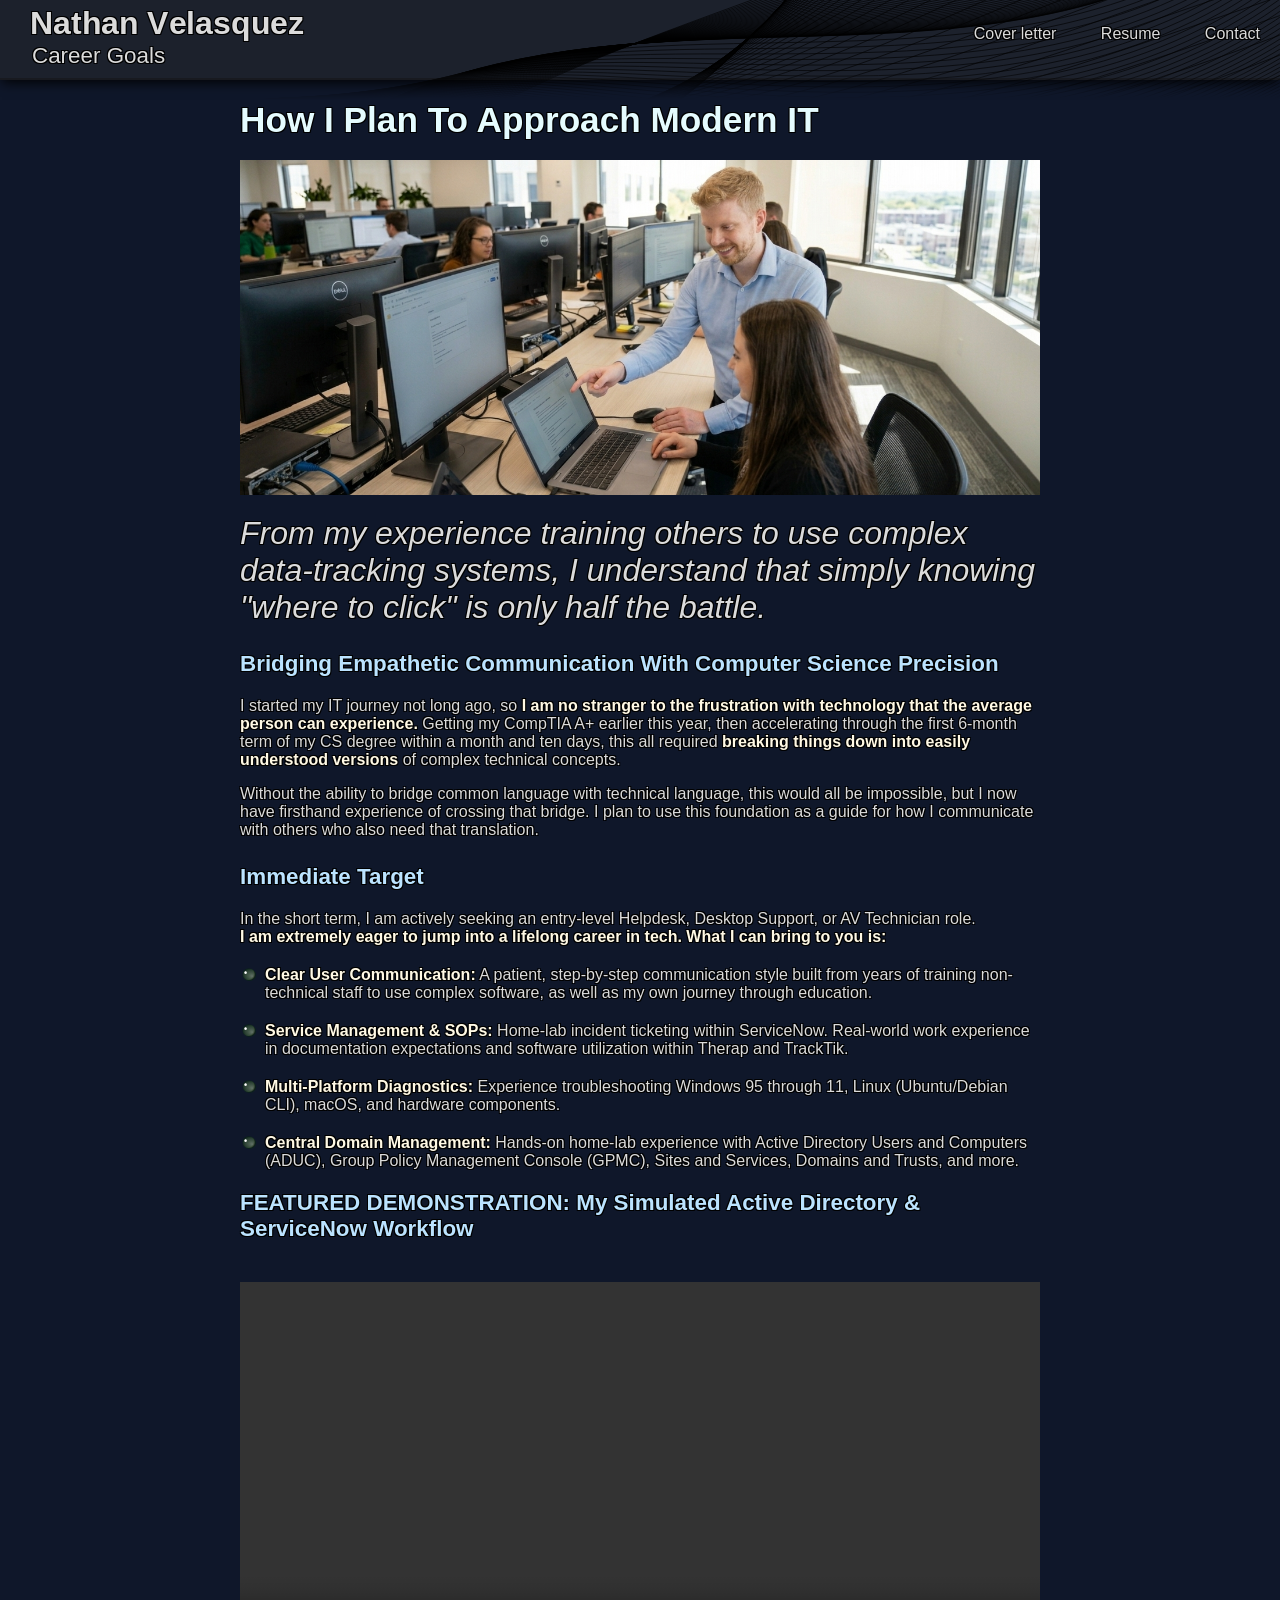
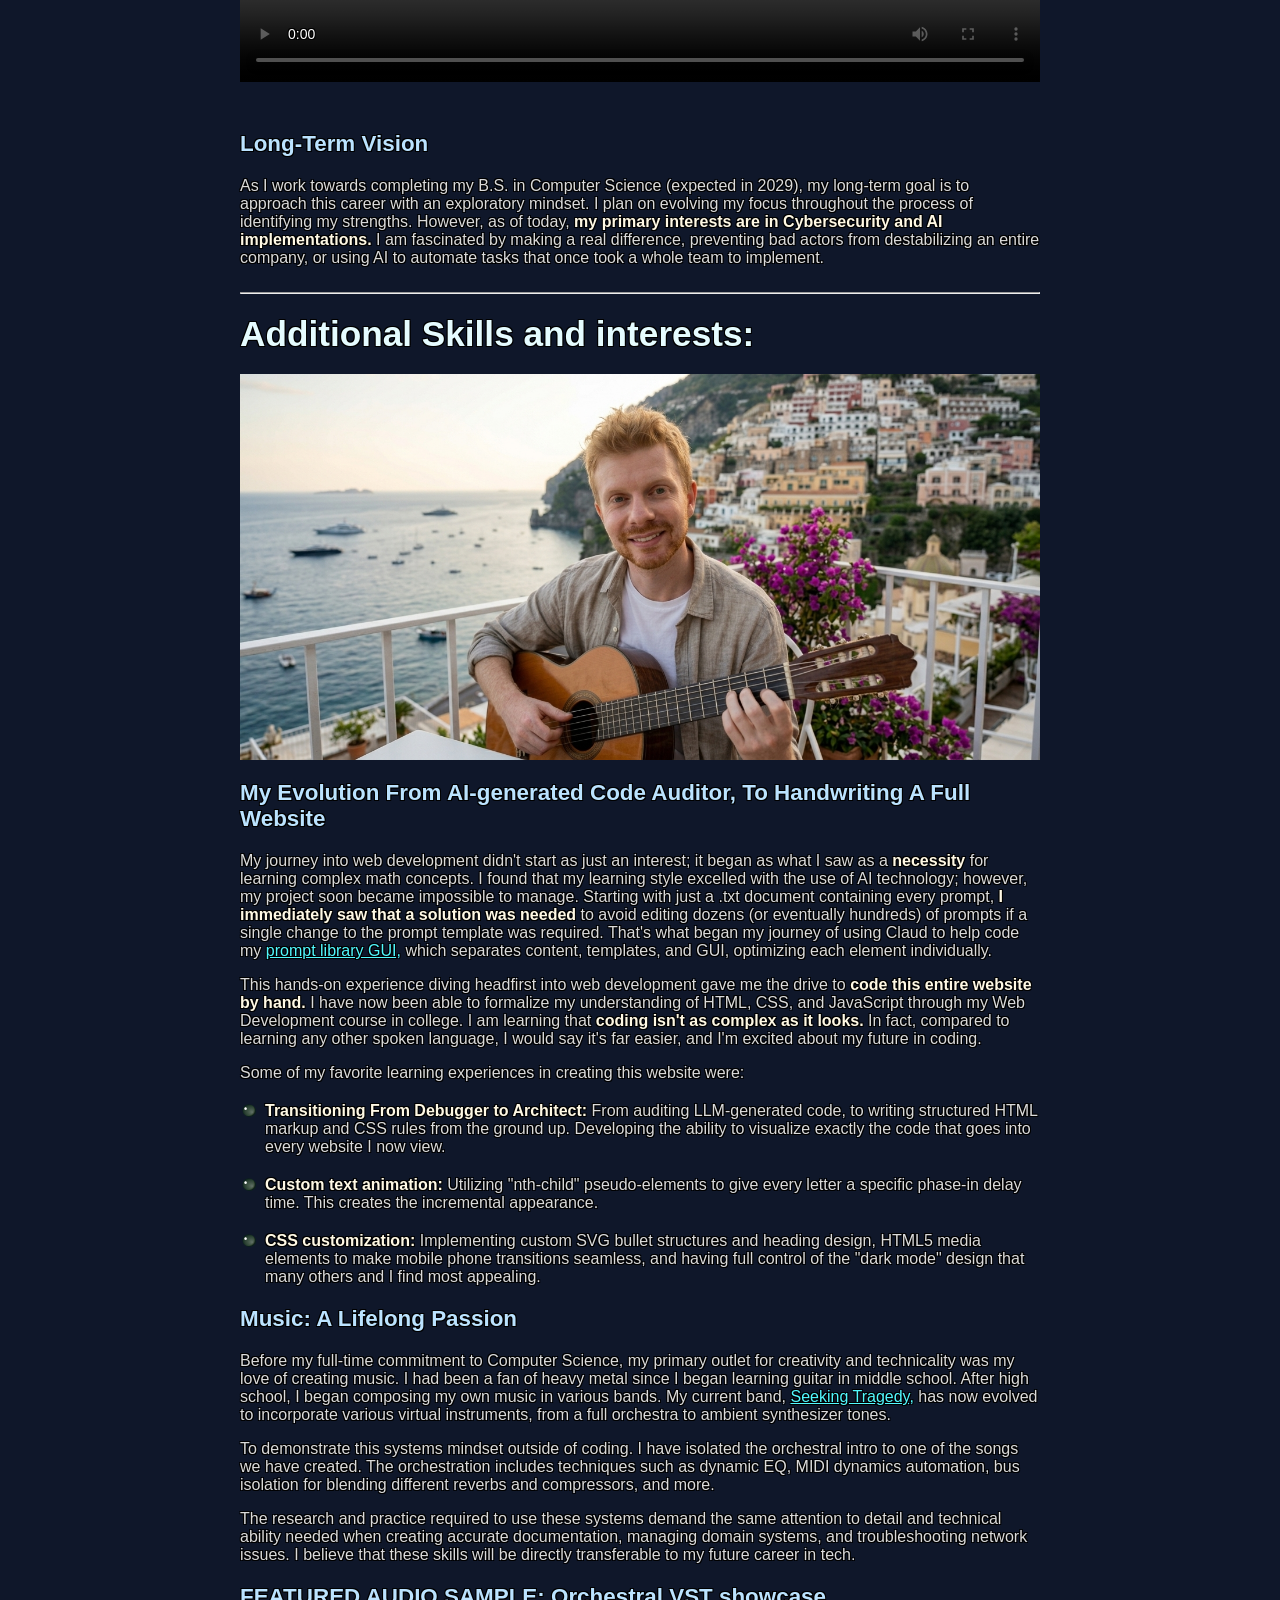
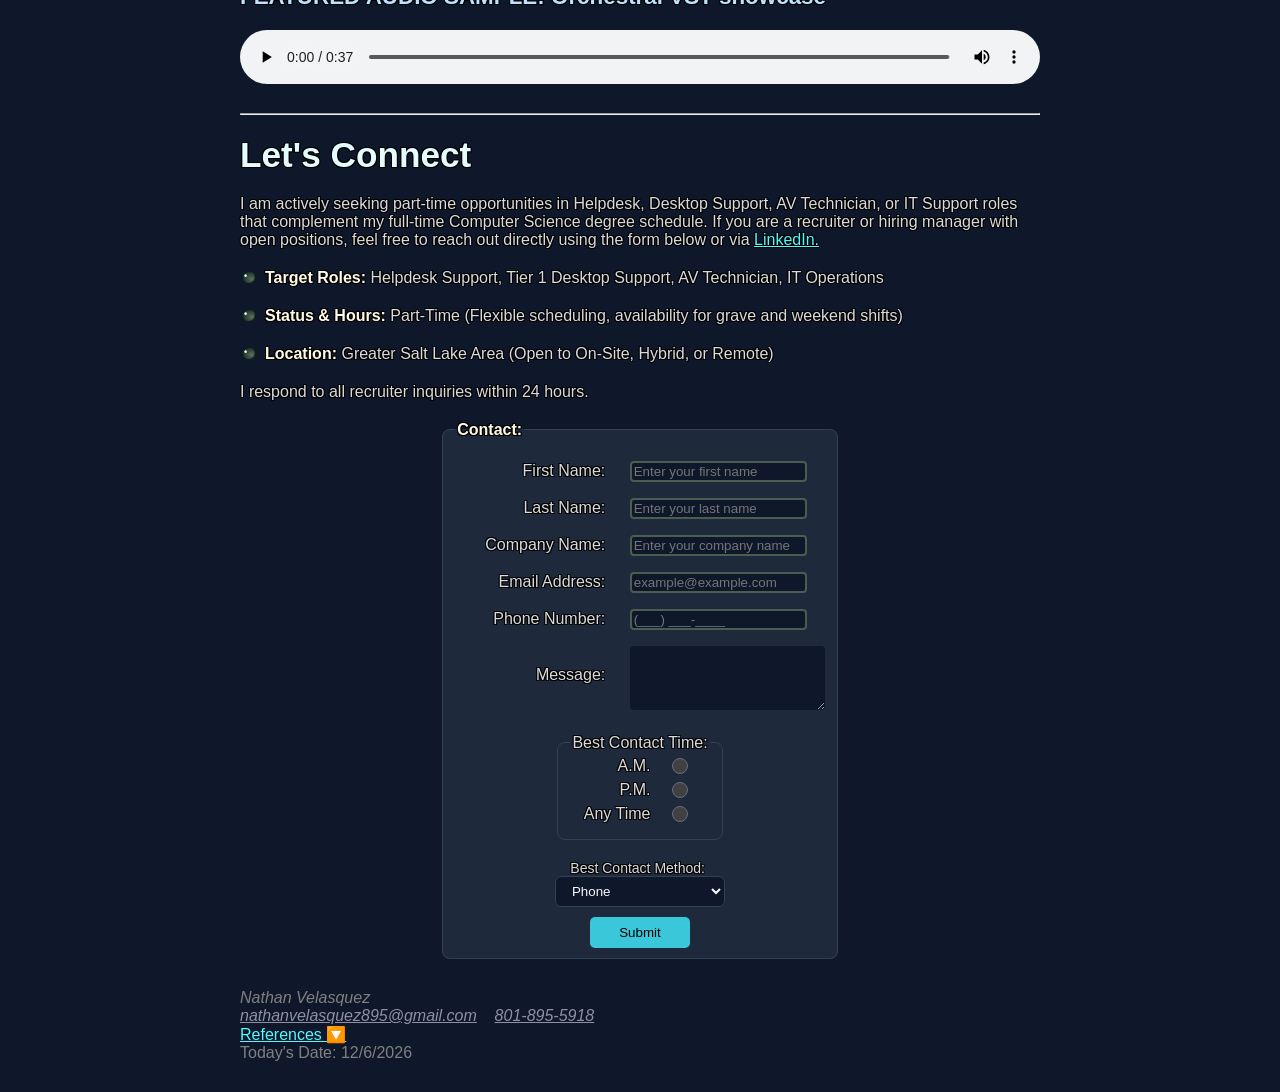
==== commit 02323d9f: "Rewrote each section in my own words since they were AI drafts before." ====
--- a/career_goals.html
+++ b/career_goals.html
@@ -57,7 +57,7 @@
 	<main>
 		<section>
 			<article>
-				<h2>Hands-On Systems Support & Applied Computer Science: My Approach to Modern IT</h2>	
+				<h2>How I Plan To Approach Modern IT</h2>	
 					<img class="mainImage" 
 					src="images/stockhelpdesk_med.png"
 					srcset="images/stockhelpdesk_small.png 450w,
@@ -67,69 +67,74 @@
 							(min-width: 800px) 800px, 
 							100vw"
 					alt="helpdesk stock image">
-				<em class="articleCaption">By Nathan Velasquez • Updated September 2026</em>
-					<p>
-						In today’s fast-paced corporate environments, resolving technical issues requires 
-						more than just knowing where to click. It demands a balance of rigorous problem-solving, 
-						clean documentation, and clear, patient communication. As a <strong>CompTIA A+ certified IT 
-						professional and Computer Science undergraduate at Western Governors University,</strong> my 
-						goal is simple: deliver dependable, end-user-focused technical support while continually 
-						sharpening my engineering skills.
-					</p>
-			</article>
-			<article>
-				<h3>Bridging Practical Diagnostics and Computer Science Rigor</h3>
+					<p>
+						<span class="medWords">
+							<em>
+								From my experience training others to use complex data-tracking systems, 
+								I understand that simply knowing "where to click" is only half the battle.
+							</em>
+						</span>
+					</p>
+			</article>
+			<article>
+				<h3>Bridging Empathetic Communication With Computer Science Precision</h3>
 					<p id="video">
-						My approach to IT merges real-world troubleshooting with a solid foundation in computer science. 
-						Through my degree program, I’ve completed core coursework in <strong>Network & Security Foundations, 
-						SQL Database Management, and Discrete Mathematics.</strong>
-						<br><br>
-						Whether I’m troubleshooting a corrupted drive, writing custom Linux scripts, or designing structured 
-						logic frameworks to solve complex problems, my priority is long-term reliability. Good technical support 
-						isn't just about closing a ticket, it's about optimizing the workflow for the person behind the screen so 
-						they can get back to work without friction.
-					</p>
-				<h3>FEATURED DEMONSTRATION: Active Directory & ServiceNow Workflow</h3>
+						I started my IT journey not long ago, so <strong>I am no stranger to the 
+						frustration with technology that the average person can experience.</strong> 
+						Getting my CompTIA A+ earlier this year, then accelerating through the first 
+						6-month term of my CS degree within a month and ten days, this all required 
+						<strong>breaking things down into easily understood versions</strong> of 
+						complex technical concepts. 
+					</p>
+					<p>	
+						Without the ability to bridge common language with technical language, this 
+						would all be impossible, but I now have firsthand experience of crossing that 
+						bridge. I plan to use this foundation as a guide for how I communicate with 
+						others who also need that translation.
+					</p>
+			</article>
+			<article>
+				<h3>Immediate Target</h3>
+				<p>In the short term, I am actively seeking an entry-level Helpdesk, Desktop Support, or AV Technician role. 
+					<br><strong>I am extremely eager to jump into a lifelong career in tech. What I can bring to you is:</strong>
+				</p>
+				<ul class="list1">
+					<li>
+						<strong>Clear User Communication:</strong> A patient, step-by-step communication style built from years of training 
+						non-technical staff to use complex software, as well as my own journey through education.
+					</li>
+					<li>
+						<strong>Service Management & SOPs:</strong> Home-lab incident ticketing within ServiceNow. Real-world work experience
+						in documentation expectations and software utilization within Therap and TrackTik.
+					</li>
+					<li>
+						<strong>Multi-Platform Diagnostics:</strong> Experience troubleshooting Windows 95 through 11, Linux (Ubuntu/Debian CLI), 
+						macOS, and hardware components.
+					</li>
+					<li>
+						<strong>Central Domain Management: </strong>Hands-on home-lab experience with Active Directory Users and Computers (ADUC), 
+						Group Policy Management Console (GPMC), Sites and Services, Domains and Trusts, and more. 
+					</li>
+				</ul>
+				<h3>FEATURED DEMONSTRATION: My Simulated Active Directory & ServiceNow Workflow</h3>
 					<video class="video" controls width="500">
 						<source src="images/helpdesk.mp4" type="video/mp4">
 					</video>
-				<em class="articleCaption">
-					In-Depth Walkthrough: A live demonstration of my Tier 1 support workflow, handling simulated incident 
-					management in ServiceNow and executing account unlocks, password resets, and permission changes in Active Directory.
-				</em>
-			</article>
-			<article>
-				<h3>Immediate Target: Helpdesk, Desktop Support, & AV Operations</h3>
-					<p>In the short term, I am actively seeking an entry-level Helpdesk, Desktop Support, or AV Technician role. 
-						I am ready to jump in and bring immediate value through:
-					</p>
-					<ul class="list1">
-						<li>
-							<strong>Identity & Access Management:</strong> Hands-on experience with Active Directory, domain permissions, 
-							account unlocks, and password resets.
-						</li>
-						<li>
-							<strong>Service Management & SOPs:</strong> Managing ticket lifecycles using platforms like ServiceNow, following strict 
-							escalation paths, and maintaining detailed incident logs.
-						</li>
-						<li>
-							<strong>Multi-Platform Diagnostics:</strong> Troubleshooting Windows 10/11, Linux (Ubuntu/Debian CLI), 
-							macOS, and hardware components.
-						</li>
-						<li>
-							<strong>Clear User Communication:</strong> A patient, step-by-step communication style built from years of supporting 
-							non-technical staff through software transitions and daily workflow issues.
-						</li>
-					</ul>
-				<h3>Long-Term Vision: Systems Engineering & AI Integration</h3>
-					<p>
-						As I work toward completing my BS in Computer Science (expected 2029), my long-term goal is to move into Systems Engineering and 
-						AI Systems Integration. By combining my day-to-day experience on the frontlines of IT support with software development and 
-						automation skills, I aim to architect resilient, automated network infrastructures that help organizations scale securely.
+			</article>
+			<article>
+				<h3>Long-Term Vision</h3>
+					<p>
+						As I work towards completing my B.S. in Computer Science (expected in 2029), my 
+						long-term goal is to approach this career with an exploratory mindset. I plan on 
+						evolving my focus throughout the process of identifying my strengths. However, as 
+						of today, <strong>my primary interests are in Cybersecurity and AI implementations. </strong>
+						I am fascinated by making a real difference, preventing bad actors from destabilizing 
+						an entire company, or using AI to automate tasks that once took a whole team to 
+						implement.
 					</p>
 			</article>
 		</section>
-	<hr>
+	<hr>			<!--------------SKILLS & INTERESTS-------------------------->
 		<section>
 			<article>
 				<h2>Additional Skills and interests:</h2>
@@ -142,54 +147,73 @@
 						(min-width: 800px) 800px, 
 						100vw"
 						alt="guitar stock image">
-				<h3>My Evolution in Web Development: From AI Engine to Custom Site</h3>
-					<p>
-						My journey into web development started with a real-world problem I needed to solve before taking Discrete Mathematics II. 
-						To prepare for the course, I took on the role of <strong>project manager, QA tester, and code debugger</strong> to build a 
-						browser-based study GUI powered by a 
-						<a target="_blank" href="placeholderlink.html">library of nearly 500 custom AI prompt templates.</a><!-- placeholder for https://nathanvelasquez895.github.io/DM2-C690-NV.github.io/ --> 
-						Working directly with LLM-generated code meant spending hundreds of hours inspecting HTML containers, debugging broken JavaScript 
-						logic, and refining UI layouts to ensure the system functioned reliably.
-						<br><br>
-						That hands-on experience sparked a drive to build web applications completely from scratch with my own hands. After formalizing my 
-						understanding through WGU’s Web Development Foundations course, I put the AI generators aside and hand-coded this entire portfolio site 
-						using raw HTML5, CSS3, and JavaScript.
-						<br><br>
-						Building this platform gave me total control over every element of the user experience:
+				<h3>My Evolution From AI-generated Code Auditor, To Handwriting A Full Website</h3>
+					<p>
+						My journey into web development didn't start as just an interest; it began as what 
+						I saw as a <strong>necessity</strong> for learning complex math concepts. I found that my 
+						learning style excelled with the use of AI technology; however, my project soon 
+						became impossible to manage. Starting with just a .txt document containing every 
+						prompt, <strong>I immediately saw that a solution was needed </strong> to avoid 
+						editing dozens (or eventually hundreds) of prompts if a single change to the 
+						prompt template was required. That's what began my journey of using Claud to help 
+						code my 
+						<a href="placeholderlink.html" target="_blank">prompt library GUI,</a> <!--- placeholder for https://nathanvelasquez895.github.io/DM2-C690-NV.github.io/ --> 
+						which separates content, templates, and GUI, optimizing each element individually.
+					</p>
+					<p>
+						This hands-on experience diving headfirst into web development gave me the drive to 
+						<strong>code this entire website by hand.</strong> I have now been able to formalize 
+						my understanding of HTML, CSS, and JavaScript through my Web Development course in 
+						college. I am learning that <strong>coding isn't as complex as it looks.</strong> In 
+						fact, compared to learning any other spoken language, I would say it's far easier, 
+						and I'm excited about my future in coding. 
+					</p>
+					<p>
+						Some of my favorite learning experiences in creating this website were:
 					</p>
 					<ul class="list1">
 						<li>
-							<strong>From Debugger to Architect:</strong> Transitioning from auditing generated code to writing structured, semantic HTML
-								markup and scalable CSS rules from the ground up.
+							<strong>Transitioning From Debugger to Architect:</strong> From auditing LLM-generated 
+							code, to writing structured HTML markup and CSS rules from the ground up. Developing the 
+							ability to visualize exactly the code that goes into every website I now view.
 						</li>
 						<li>
-							<strong>Custom Responsive UI:</strong> Engineering fluid layouts using flexbox, custom media queries, and absolute positioning to 
-							guarantee smooth mobile-to-desktop responsiveness without relying on third-party frameworks.
+							<strong>Custom text animation:</strong> Utilizing "nth-child" pseudo-elements to give 
+							every letter a specific phase-in delay time. This creates the incremental appearance. 
 						</li>
 						<li>
-							<strong>Clean Asset Integration:</strong> Implementing custom SVG bullet structures, HTML5 media elements, and styled contact 
-							forms designed to load quickly and maintain a sharp visual hierarchy.
+							<strong>CSS customization:</strong> Implementing custom SVG bullet structures
+							and heading design, HTML5 media elements to make mobile phone transitions seamless, 
+							and having full control of the "dark mode" design that many others and I find
+							most appealing.
 						</li>
 					</ul>
-				<h3>Creative Systems: Digital Audio Workstations & VST Orchestration</h3>
-					<p>
-						Before committing to Computer Science full-time, my primary analytical outlet was <strong>music composition and audio production</strong>. 
-						Over a decade of writing complex arrangements taught me how to manage digital audio workstations (DAWs), structure dense multi-track 
-						environments, and route signal paths under tight project constraints.
-						<br><br>
-						To demonstrate this <strong>systems mindset outside code</strong>, I have isolated the orchestral intro to one of the songs I have created. 
-						The song is in the "Heavy metal" genre, and I understand this is an acquired taste, so I have just prepared the symphonic intro, as it is more
-						accessible to a broader audience. The orchestration includes balancing tracks, tweaking MIDI dynamics, and managing frequencies. This requires 
-						the same exact attention to detail I use when auditing logs or troubleshooting network issues.
+				<h3>Music: A Lifelong Passion</h3>
+					<p>
+						Before my full-time commitment to Computer Science, my primary outlet for creativity 
+						and technicality was my love of creating music. I had been a fan of heavy metal since 
+						I began learning guitar in middle school. After high school, I began composing my own 
+						music in various bands. My current band, 
+						<a href="placeholderlink.html" target="_blank">Seeking Tragedy,</a> <!-----------placeholder for https://www.youtube.com/@seekingtragedy-->
+						has now evolved to incorporate various virtual instruments, from a full orchestra 
+						to ambient synthesizer tones. 
+					</p>
+					<p>
+						To demonstrate this systems mindset outside of coding. I have isolated the orchestral 
+						intro to one of the songs we have created. The orchestration includes techniques such 
+						as dynamic EQ, MIDI dynamics automation, bus isolation for blending different reverbs 
+						and compressors, and more.
+					</p>
+					<p>
+						The research and practice required to use these systems demand the same attention to 
+						detail and technical ability needed when creating accurate documentation, managing 
+						domain systems, and troubleshooting network issues. I believe that these skills will 
+						be directly transferable to my future career in tech.
 					</p>
 				<h3>FEATURED AUDIO SAMPLE: Orchestral VST showcase</h3>
 					<audio controls>
 						<source src="images/RosesINTRO.mp3">
 					</audio>
-				<em class="articleCaption">
-					Listen: A custom orchestral VST arrangement adapted from an original composition. Written, arranged, and produced by 
-					Nathan Velasquez using digital audio workstation software, virtual string/brass libraries, and custom signal routing.
-				</em>
 			</article>
 		</section>
 <!---------------------------->
@@ -199,9 +223,11 @@
 		<section>
 			<h2 id="contact">Let's Connect</h2>
 				<p>
-					I am actively seeking part-time opportunities in Helpdesk, Desktop Support, AV Technician, or IT Support roles that complement my 
-					full-time Computer Science degree schedule. If you are a recruiter or hiring manager with open positions or flexible shifts, feel 
-					free to reach out directly using the form below or via LinkedIn.
+					I am actively seeking part-time opportunities in Helpdesk, Desktop Support, AV Technician, 
+					or IT Support roles that complement my full-time Computer Science degree schedule. If 
+					you are a recruiter or hiring manager with open positions, feel free to reach out 
+					directly using the form below or via 
+					<a href="placeholderlink.html" target="_blank">LinkedIn.</a> <!--- placeholder for https://www.linkedin.com/in/nathan-b-velasquez/-->
 				</p>
 				<ul class="list1">
 					<li>
@@ -286,9 +312,15 @@
 			<a class="foot" href="tel:+18018955918">801&#8209;895&#8209;5918</a> 
 			<br>
 		</em>
-		<i>
-			<a class="foot" target="_blank" style="font-size: 10px;" href="placeholderlink.html">Mesh Lines Vectors by Vecteezy</a> <!-- placeholder for https://www.vecteezy.com/free-vector/mesh-lines-->
-		</i>
+		<details class="dropdown-box">
+			<summary class="dropdown">References 🔽</summary>
+			<i class="little-foot">
+				<br><a class="foot" target="_blank" href="placeholderlink.html">Mesh Lines Vectors by Vecteezy</a> <!-- placeholder for https://www.vecteezy.com/free-vector/mesh-lines-->
+				<br>Written content was drafted, and image assets were created with the assistance of 
+				Google Gemini (2026). Written content was rewritten from the AI-generated draft into a 
+				personal edition.
+			</i>
+		</details> 
 		<div id="date-display"></div>
 	</footer>
 <!------------------------------>
--- a/css/styles.css
+++ b/css/styles.css
@@ -184,7 +184,7 @@
 	font-size: 2em;
 }
 mark {
-	background-color: #3a3f4b;
+	background-color: #192e2e;
 	border-radius: 5px;
 	color: inherit;
 }
@@ -489,6 +489,10 @@
 ------FOOTER-------
 *****************/
 footer {
+	display: flex;
+	flex-direction: column;
+	text-align: left;
+	width: 100%;
 	color: gray;
 	text-shadow: none;
 	margin: 10px;
@@ -497,6 +501,9 @@
 	color: #8f90a3;
 	transition: all 0.2s ease-in-out;
 }
+.little-foot {
+	font-size: 10px;
+}
 .foot:hover {
 	color: #d9d6ff;
 }
